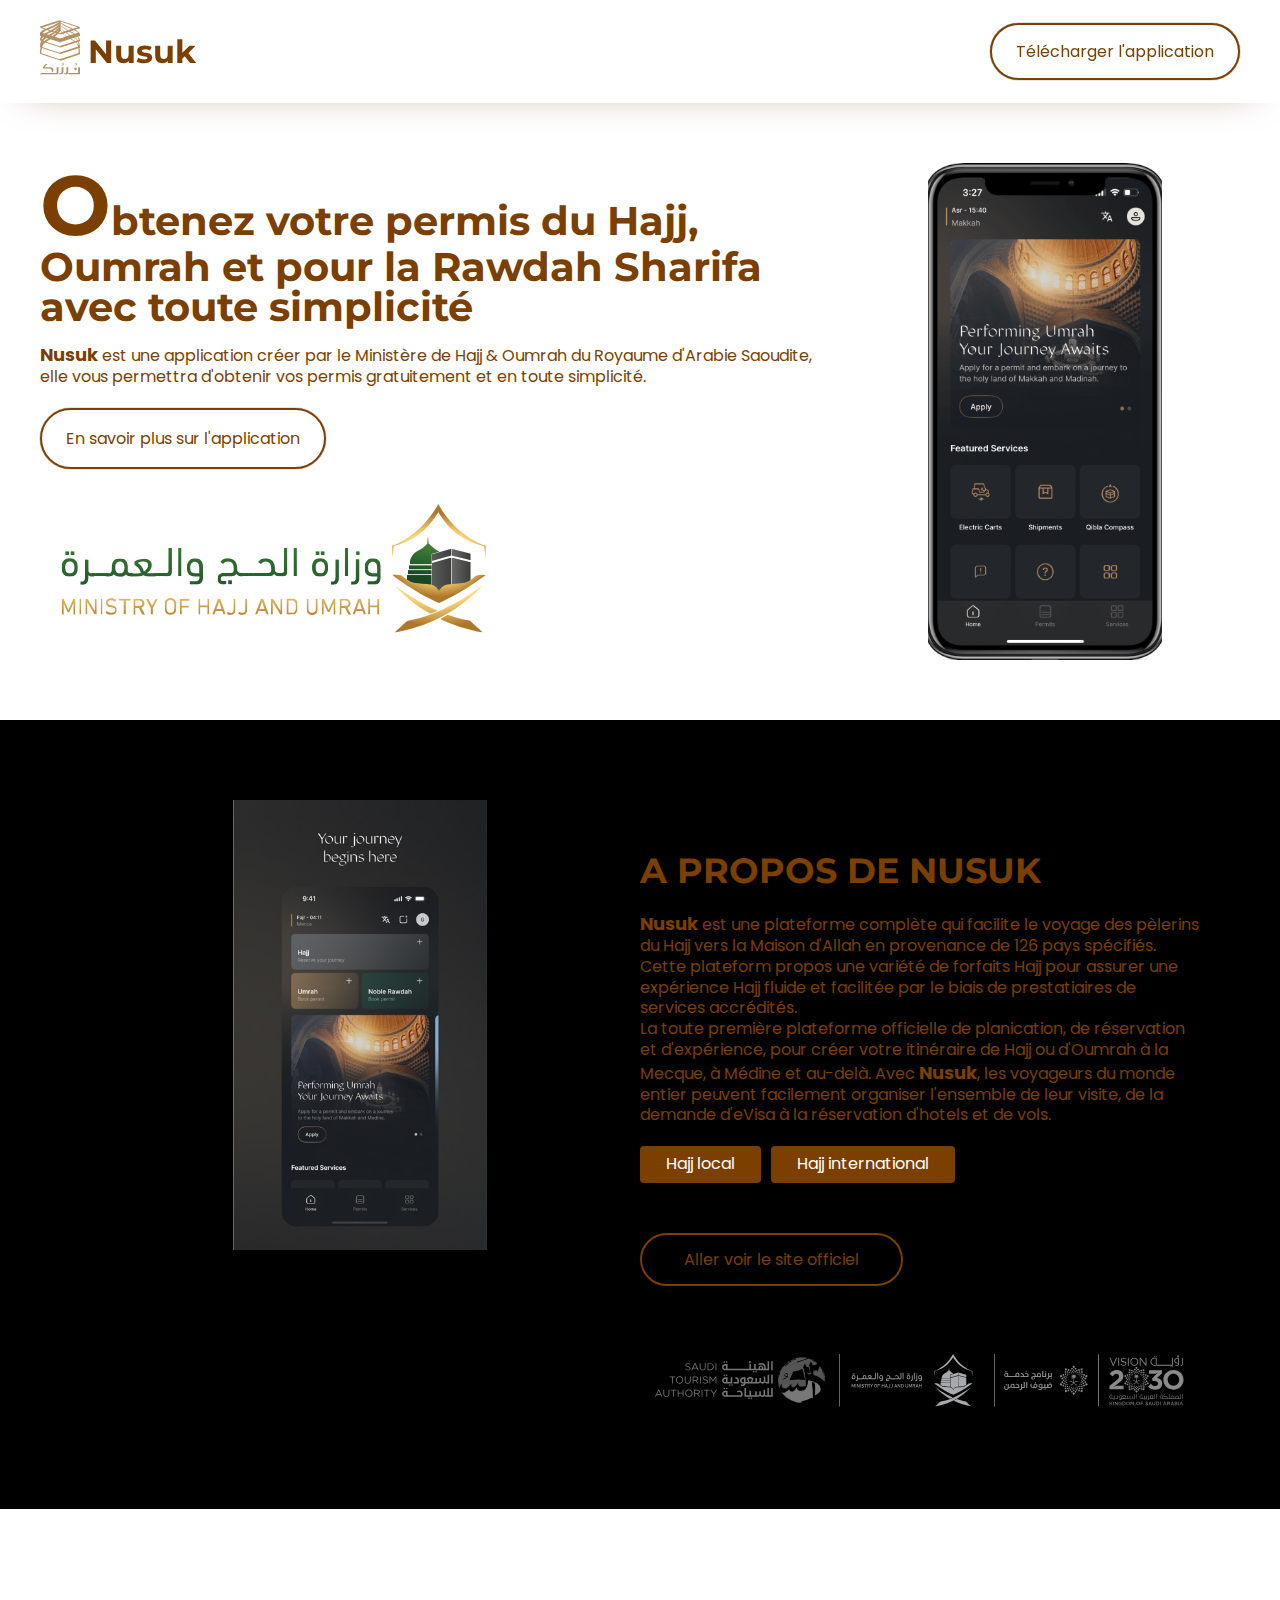
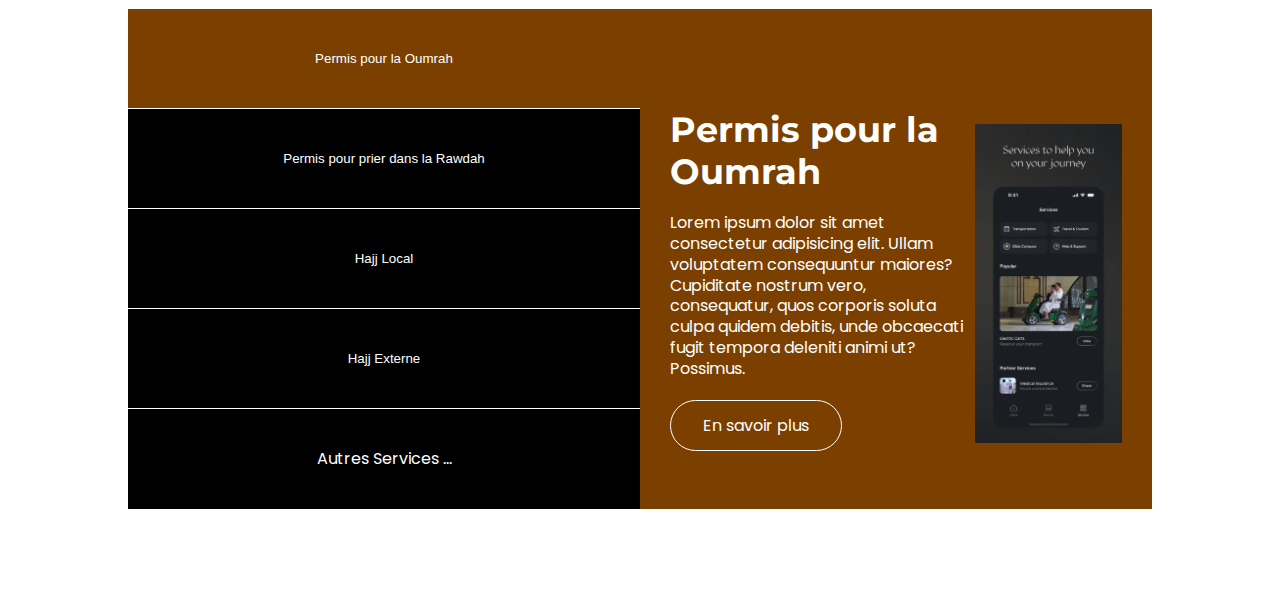
==== index.html @ 1669f630 "Premier commit" ====
<!DOCTYPE html>
<html lang="en">
<head>
    <meta charset="UTF-8">
    <meta name="viewport" content="width=device-width, initial-scale=1.0">
    <meta name="description" content="Landing page de l'application Nusuk. La toute première plateforme officielle de planication, de réservation et d'expérience, pour créer votre itinéraire de Hajj ou d'Oumrah à la Mecque, à Médine et au-delà.">
    <meta property="og:title" content="Landing Page Nusuk: Nusuk est une plateforme de Hajj & Oumrah">
    <meta property="og:description" content="La toute première plateforme officielle de planication, de réservation et d'expérience, pour créer votre itinéraire de Hajj ou d'Oumrah à la Mecque, à Médine et au-delà.">
    <meta property="og:url" content="https://ekoleleibrahim.github.io/landing-page-nusuk">
    <meta property="og:image" content="/images/Phone_EN_eab481bfc5.png">
    <title>Landing Page Nusuk</title>
    <link rel="stylesheet" href="style.css">
    <link rel="shortcut icon" href="images/nusuk_ar.svg" type="image/x-icon">
    <link rel="preconnect" href="https://fonts.googleapis.com">
    <link rel="preconnect" href="https://fonts.gstatic.com" crossorigin>
    <link href="https://fonts.googleapis.com/css2?family=Poppins:ital,wght@0,100;0,200;0,300;0,400;0,500;0,600;0,700;0,800;0,900;1,100;1,200;1,300;1,400;1,500;1,600;1,700;1,800;1,900&family=Roboto:ital,wght@0,100;0,300;0,400;0,500;0,700;0,900;1,100;1,300;1,400;1,500;1,700;1,900&display=swap" rel="stylesheet">
    <link rel="preconnect" href="https://fonts.googleapis.com">
    <link rel="preconnect" href="https://fonts.gstatic.com" crossorigin>
    <link href="https://fonts.googleapis.com/css2?family=Montserrat:ital,wght@0,100..900;1,100..900&family=Poppins:ital,wght@0,100;0,200;0,300;0,400;0,500;0,600;0,700;0,800;0,900;1,100;1,200;1,300;1,400;1,500;1,600;1,700;1,800;1,900&family=Roboto:ital,wght@0,100;0,300;0,400;0,500;0,700;0,900;1,100;1,300;1,400;1,500;1,700;1,900&display=swap" rel="stylesheet">
</head>
<body>
    <!-- Entete du site -->
    <header>
        <div class="flex flex-header">
            <div>
                <a href="#">
                    <h1 class="flex flex-title">
                        <span><img src="images/nusuk_ar.svg" alt="nusuk logo"></span>
                        <span>Nusuk</span>
                    </h1>
                </a>
            </div>
            <div>
                <div>
                    <a href="#" class="download">Télécharger l'application</a>
                </div>
            </div>
        </div>
    </header>

     <main>
        <!-- Section de presentation -->
        <section id="section-presentation">
            <div class="flex flex-section-presentation">
                <div class="content-grid">
                    <h1>Obtenez votre permis du Hajj, Oumrah et pour la Rawdah Sharifa avec toute simplicité</h1>
                    <p><strong>Nusuk</strong> est une application créer par le Ministère de Hajj & Oumrah du Royaume d'Arabie Saoudite, elle vous permettra d'obtenir vos permis gratuitement et en toute simplicité.</p>
                    <div class="ctn-btn">
                        <a href="#">En savoir plus sur l'application</a>
                    </div>
                    <div class="conten-center-small-screen">
                        <div>
                            <img src="images/Umrah_Hajj_30f9a11525.svg" alt="ministere hajj">
                        </div>
                    </div>
                </div>
                <div class="flex content-image">
                    <img src="images/Phone_EN_eab481bfc5.png" alt="phone app nusuk">
                </div>
            </div>
        </section>

        <!-- Section à propos  -->
         <section id="section-a-propos">
            <div class="flex flex-a-propos">
                <div>
                    <div>
                        <img src="images/image1.jpg" alt="app nusuk">
                    </div>
                </div>
                <div class="ctn-content">
                    <section>
                        <h1>A PROPOS DE NUSUK</h1>
                        <p><strong>Nusuk</strong> est une plateforme complète qui facilite le voyage des pèlerins du Hajj vers la Maison d'Allah en provenance de 126 pays spécifiés. Cette plateform propos une variété de forfaits Hajj pour assurer une expérience Hajj fluide et facilitée par le biais de prestatiaires de services accrédités.</p>
                        <p>La toute première plateforme officielle de planication, de réservation et d'expérience, pour créer votre itinéraire de Hajj ou d'Oumrah à la Mecque, à Médine et au-delà. Avec <strong>Nusuk</strong>, les voyageurs du monde entier peuvent facilement organiser l'ensemble de leur visite, de la demande d'eVisa à la réservation d'hotels et de vols.</p>
                        <div class="flex flex-section-content">
                            <div>
                                <p>Hajj local</p>
                            </div>
                            <div>
                                <p>Hajj international</p>
                            </div>
                        </div>
                        <div class="ctn-btn">
                            <a href="https://www.nusuk.sa/ar" target="_blank">Aller voir le site officiel</a>
                        </div>
                        <div>
                            <img src="images/footer_logo_en.svg" alt="ministère hajj & oumrah">
                        </div>
                    </section>
                </div>
            </div>
        </section>

        <!-- Section services -->
        <section id="section-services">
            <!-- <h1>Services proposées par Nusuk</h1> -->
             <div class="grid grid-services">
                <div class="ctn-buttons">
                    <div class="flex flex-services">
                        <div>
                            <button type="button" class="active">Permis pour la Oumrah</button>
                        </div>
                        <div>
                            <button type="button">Permis pour prier dans la Rawdah</button>
                        </div>
                        <div>
                            <button type="button">Hajj Local</button>
                        </div>
                        <div>
                            <button type="button">Hajj Externe</button>
                        </div>
                        <div>
                            <a href="#" class="no-border">Autres Services ...</a>
                        </div>
                    </div>
                </div>
                <div>
                    <section>
                        <div class="flex flex-section-services">
                            <div>
                                <h1>Permis pour la Oumrah</h1>
                                <p>Lorem ipsum dolor sit amet consectetur adipisicing elit. Ullam voluptatem consequuntur maiores? Cupiditate nostrum vero, consequatur, quos corporis soluta culpa quidem debitis, unde obcaecati fugit tempora deleniti animi ut? Possimus.</p>
                                <div class="ctn-btn">
                                    <a href="#">En savoir plus</a>
                                </div>
                            </div>
                            <div>
                                <img src="images/image7.webp" alt="nusuk">
                            </div>
                        </div>
                    </section>
                </div>
             </div>
        </section>
     </main>
</body>
</html>
---- style.css ----
/* sélecteurs globales*/
*{
    margin: 0;
    padding: 0;
    box-sizing: border-box;
}

body{
    font-size: 16px;
    font-family: 'Poppins', sans-serif;
    background-color: var(--white);
    max-width: 100%;
    background-image: url(images/banniere1.jpg);
    background-attachment: fixed;
    background-size: cover;
}

:root{
    --black: #000;
    --white: #fff;
    --chocolat: #7b3f00;
}

h1{
    font-family: 'Montserrat', 'Poppins', sans-serif;
}

a{
    display: inline-block;
    text-decoration: none;
}

p{
    font-size: 16px;
    line-height: 1.3;
}

img{
    width: 100%;
    object-fit: cover;
}

strong{
    font-size: 18px;
}

.flex{
    display: flex;
}

.grid{
    display: grid;
    grid-template-columns: 50% 50%;
}

#section-a-propos .flex-a-propos .ctn-content h1,
#section-services .grid-services section h1{
    font-size: 2.2em;
    line-height: 1.2;
}
#section-presentation .ctn-btn,
.flex-section-services .ctn-btn a{
    margin: 20px 0;
}

/* Header du site */
header{
    width: 100%;
    padding: 20px 40px;
    background-color: var(--white);
    background-position: top center;
    background-size: cover;
    box-shadow: 0 13px 39px -29px #7b4000a6;
    position: -webkit-sticky;
    position: sticky;
    top: 0;
    z-index: 1;
}
header .flex-header{
    justify-content: space-between;
    align-items: center;
}
header .flex-header .flex-title{
    gap: 8px;
    align-items: center;
}
header .flex-header .flex-title img{
    width: 40px;
    height: auto;
}
header h1{
    font-size: 2em;
    color: var(--chocolat);
}
a.download{
    border: 2px solid var(--chocolat);
    padding: 14px 24px;
    border-radius: 999px;
    color: var(--chocolat);
    box-shadow: 0 0 1px var(--black);
    transition: all 400ms ease-in-out;
}
a.download:hover{
    background-color: var(--chocolat);
    color: var(--white);
}

/* Section présentation */
#section-presentation{
    padding: 60px 40px;
    background-color: var(--white);
}
#section-presentation .flex-section-presentation{
    justify-content: space-between;
    gap: 30px;
}
#section-presentation .content-grid{
    flex: 2;
}
#section-presentation h1{
    font-size: 2.5em;
    line-height: 1;
    margin-bottom: 16px;
    color: var(--chocolat);
}
#section-presentation h1::first-letter{
    font-size: 2.10em;
}
#section-presentation p{
    color: var(--chocolat);
}
#section-presentation .ctn-btn a{
    border: 2px solid var(--chocolat);
    padding: 16px 24px;
    border-radius: 999px;
    color: var(--chocolat);
    box-shadow: 0 0 1px var(--black);
    transition: all 400ms ease-in-out;
}
#section-presentation .ctn-btn a:hover{
    background-color: var(--chocolat);
    color: var(--white);
}
#section-presentation .content-image{
    flex: 1;
    justify-content: center;
}
#section-presentation img{
    max-width: 60%;
    width: 100%;
    height: auto;
}

/* Section à propos */
#section-a-propos{
    padding: 80px;
    background-color: var(--black);
}

#section-a-propos .flex-a-propos div:nth-child(1){
    flex: 1;
}
#section-a-propos .flex-a-propos div:nth-child(1) img{
    width: 100%;
    height: 450px;
    object-fit: contain;
}
#section-a-propos .flex-a-propos .ctn-content{
    flex: 1;
}
#section-a-propos .flex-a-propos .ctn-content h1{
    font-size: 2.2em;
    line-height: 1.2;
    color: var(--chocolat);
    margin: 50px 0 20px 0;
}
#section-a-propos .flex-a-propos .ctn-content p{
    color: var(--chocolat);
}
.flex-a-propos .ctn-content .flex-section-content{
    margin-top: 20px;
    display: inline-flex;
    gap: 10px;
}
.flex-a-propos .ctn-content section .flex-section-content div{
    background-color: var(--chocolat);
    padding: 8px 26px;
    border-radius: 4px;
}
.flex-section-content div p{
    color: var(--white)!important;
}
#section-a-propos .ctn-btn{
    margin: 50px 0;
}
#section-a-propos .ctn-btn a{
    border: 2px solid var(--chocolat);
    padding: 12px 42px;
    border-radius: 999px;
    color: var(--chocolat);
    box-shadow: 0 0 1px var(--black);
    transition: all 400ms ease-in-out;
}
#section-a-propos .ctn-btn a:hover{
    background-color: var(--chocolat);
    color: var(--white);
}

/* Section services */
#section-services{
    padding: 100px 40px;
    /* background-color: var(--white); */
}
#section-services .grid-services{
    max-width: 1024px;
    width: 100%;
    margin: 0 auto;
}
#section-services .grid-services .ctn-buttons .flex-services{
    flex-direction: column; 
    height: 100%;
}
.grid-services .ctn-buttons .flex-services button,
.grid-services .ctn-buttons .flex-services a.no-border{
    display: block;
    width: 100%;
    height: 100px;
    outline: none;
    border: none;
    padding: 12px;
    border-bottom: 1px solid var(--white);
    background-color: var(--black);
    color: white;
    text-align: center;
    cursor: pointer;
}
.grid-services .ctn-buttons .flex-services button:hover,
.grid-services .ctn-buttons .flex-services a.no-border:hover{
    background-color: var(--chocolat);
}
.grid-services .ctn-buttons .flex-services button.active{
    background-color: var(--chocolat);
}
.grid-services .ctn-buttons .flex-services a.no-border{
    border-bottom: none;
    display: flex;
    justify-content: center;
    align-items: center;
}
#section-services .grid-services section{
    background-color: var(--chocolat);
    height: 100%;
    padding: 100px 30px 0;
    color: var(--white);
}
#section-services .grid-services section .flex-section-services{
    justify-content: space-between;
    gap: 10px;
    
}
.grid-services section .flex-section-services div:nth-child(1){
    flex: 2;
}
.grid-services section .flex-section-services div:nth-child(2){
    flex: 1;
}
.grid-services section .flex-section-services div:nth-child(2) img{
    height: 350px;
    object-fit: contain;
}
#section-services .grid-services section h1{
    margin-bottom: 20px;
}
.flex-section-services .ctn-btn a{
    display: inline-block;
    color: var(--white);
    border: 1px solid var(--white);
    padding: 12px 32px;
    border-radius: 999px;
    transition: all 400ms ease-in-out;
}
.flex-section-services .ctn-btn a:hover{
    background-color: var(--white);
    color: var(--chocolat);
}


/* Lorsque la taille de l'écran de l'appareil sera 1024px ou moins, ces styles seront appliqués:*/
@media (max-width: 1024px) {
    /* Section présentation */
    #section-presentation .flex-section-presentation{
        flex-direction: column;
        justify-content: space-between;
        gap: 30px;
    }
    #section-presentation .conten-center-small-screen{
        text-align: center;
    }

    /* Section à propos */
    #section-a-propos{
        padding: 50px 24px;
    }
    #section-a-propos .flex-a-propos{
        flex-direction: column;
        gap: 30px;
    }
    #section-a-propos .flex-a-propos .ctn-content{
        order: -1;
    }
    #section-a-propos .ctn-btn{
        display: flex;
        justify-content: center;
    }

    /* Section services */
    #section-services .grid-services{
        max-width: 1024px;
        width: 100%;
        grid-template-columns: 100%;
        margin: 0 auto;
    }
    #section-services .grid-services section{
        background-color: var(--chocolat);
        height: 100%;
        padding: 50px 30px;
        color: var(--white);
    }

    /* Section services */
    .grid-services .ctn-buttons .flex-services button,
    .grid-services .ctn-buttons .flex-services a.no-border{
        height: 50px;
    }

    }

/* Lorsque la taille de l'écran de l'appareil sera 640px ou moins, ces styles seront appliqués.*/
@media (max-width: 640px){
    /* Header du site */
    header{
        padding: 20px 10px;
    }
        
    /* Section présentation */
    #section-presentation{
        padding: 40px 24px;
    }

    /* Section à propos */
    #section-a-propos{
        padding: 40px 24px 60px;
    }

    /* Section services */
    #section-services{
        padding: 100px 24px;
    }
    #section-services .grid-services section {
        padding: 50px 20px;
    }
    #section-services .grid-services section .flex-section-services{
        flex-direction: column;
        gap: 30px;
    }
    .grid-services .ctn-buttons .flex-services button,
    .grid-services .ctn-buttons .flex-services a.no-border{
        height: auto;
    }
    .grid-services .ctn-buttons .flex-services a.no-border{
        border-bottom: 1px solid var(--white);
    }
    .flex-section-services .ctn-btn{
        text-align: center;
    }

}

/* Lorsque la taille de l'écran de l'appareil sera 350px ou moins, ces styles seront appliqués.*/

@media (max-width: 350px){
     /* Header du site */
    header .flex-header{
        flex-direction: column;
        justify-content: space-between;
        align-items: start;
        gap: 10px;
    }
    header .flex-header div:nth-child(2){
        align-self: flex-end;
    }
    /* Section présentation */
    #section-presentation{
        padding: 60px 15px;
    }
}
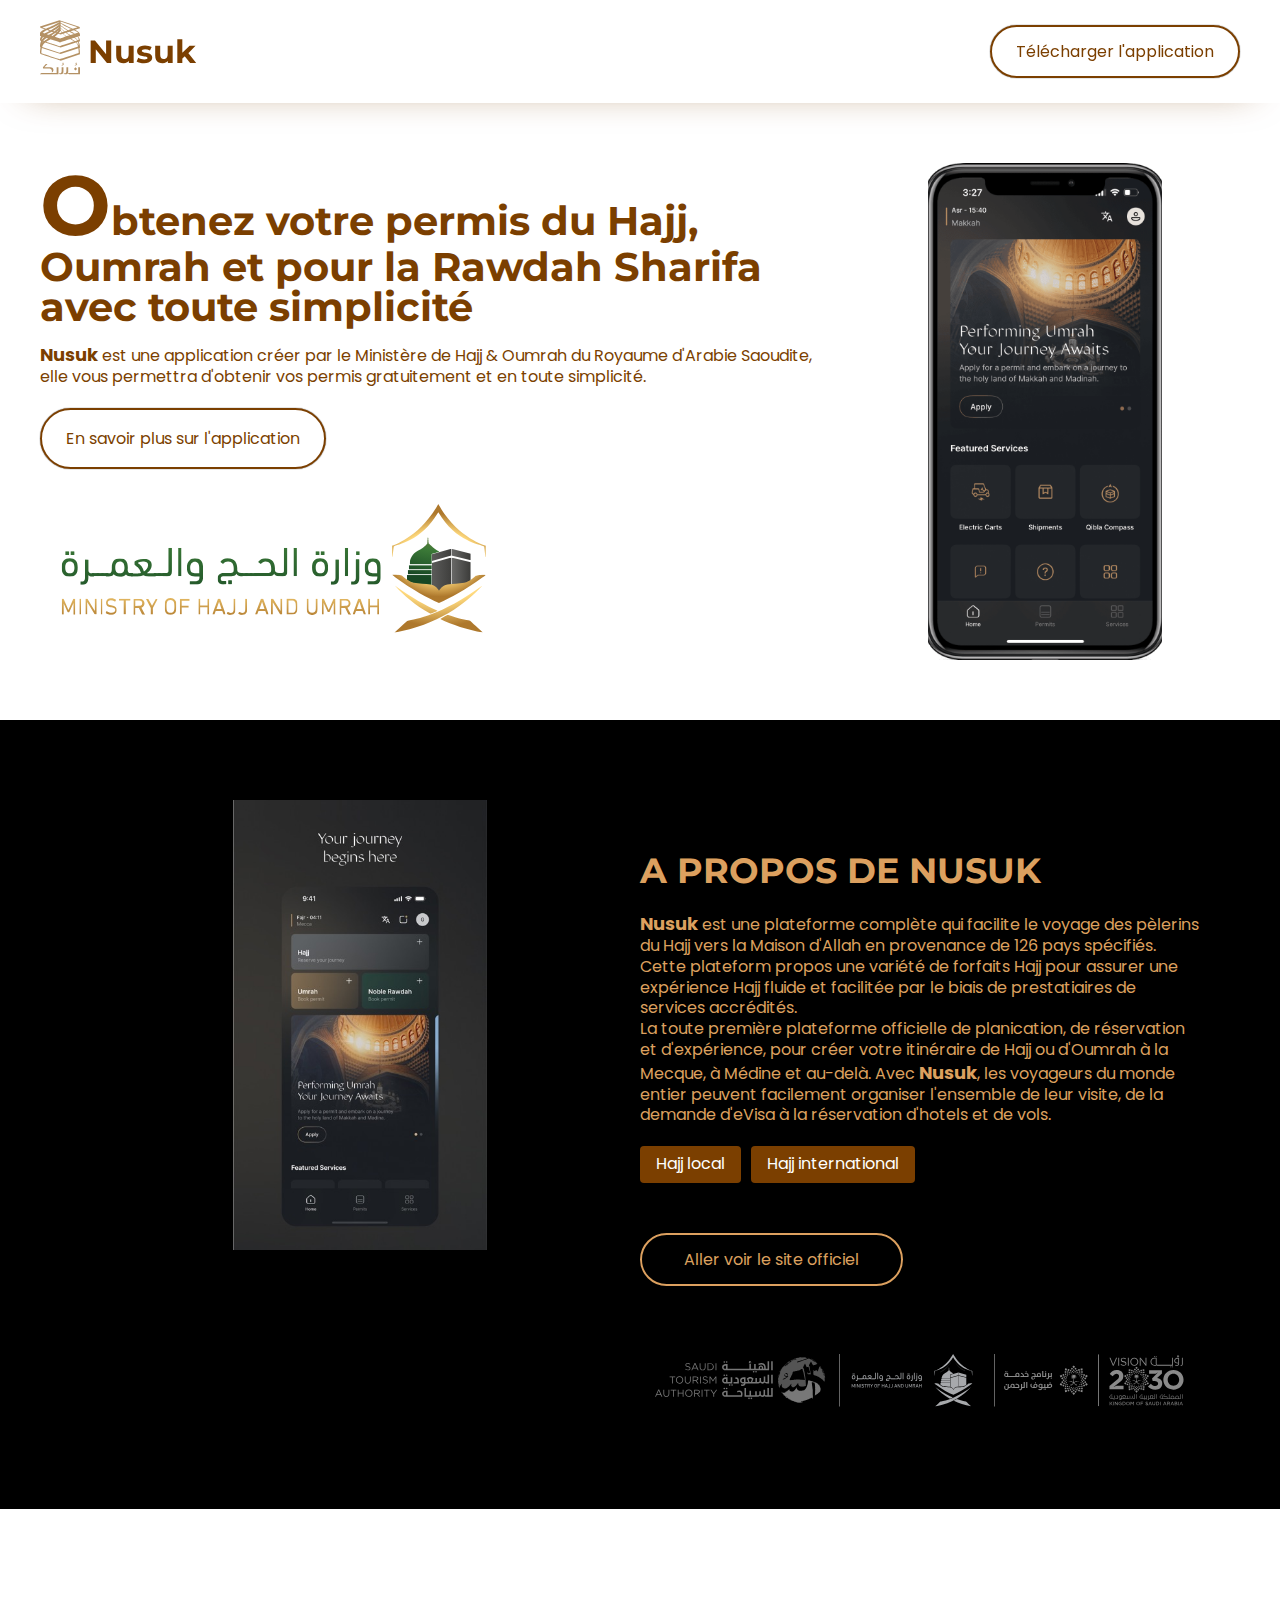
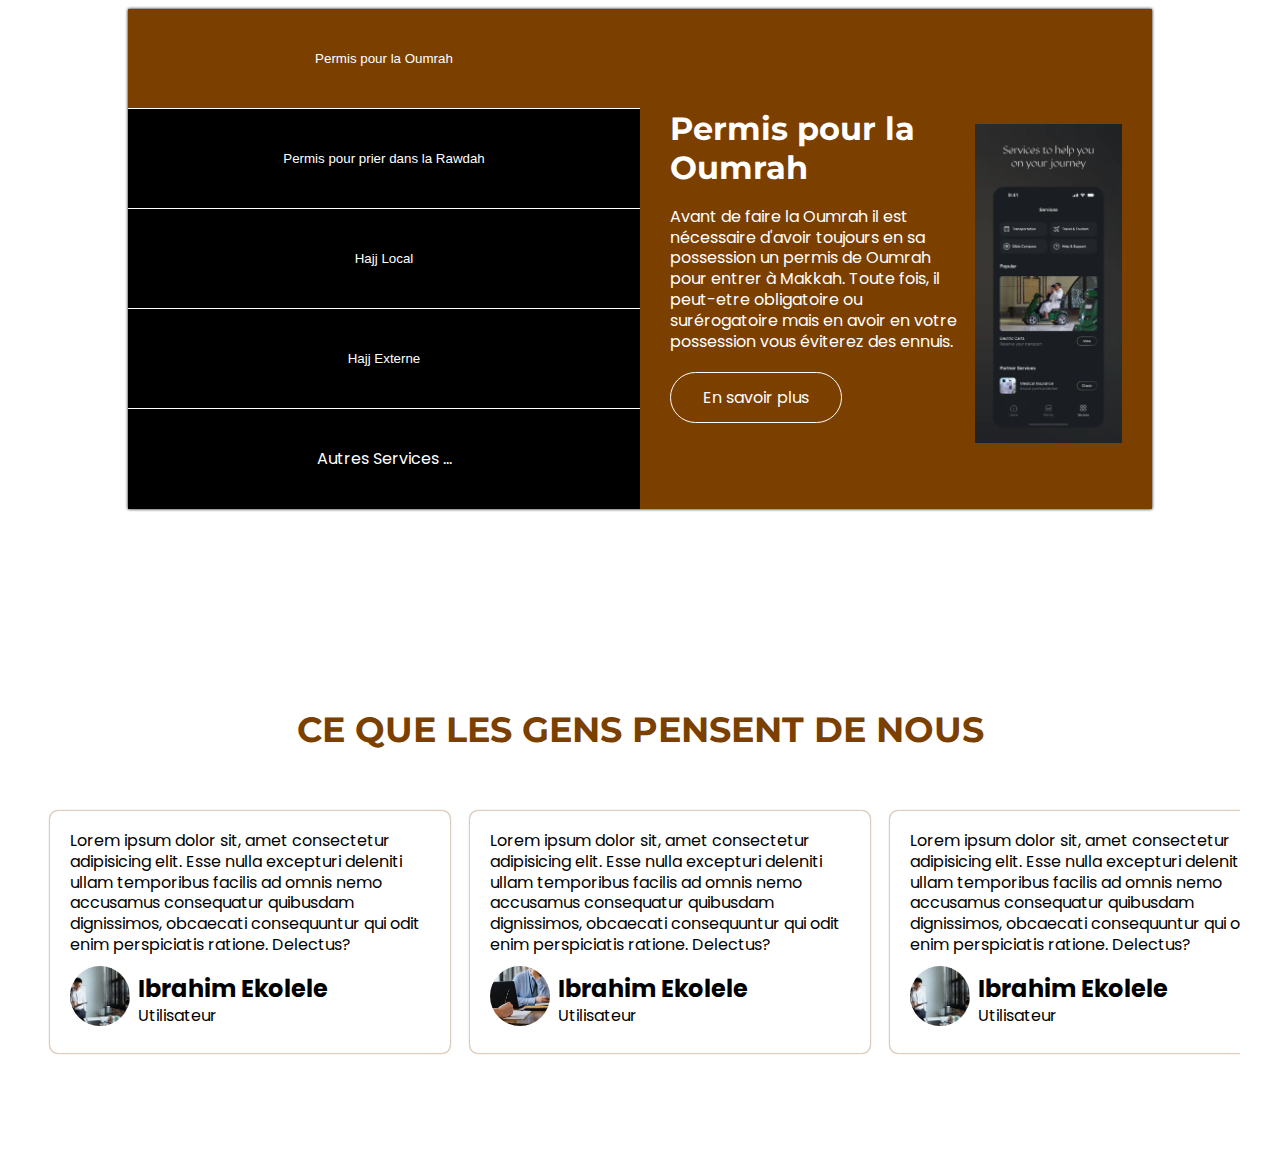
==== commit bd5ec51b: "Réalisation de la section feedbacks" ====
--- a/index.html
+++ b/index.html
@@ -1,5 +1,5 @@
 <!DOCTYPE html>
-<html lang="en">
+<html lang="fr">
 <head>
     <meta charset="UTF-8">
     <meta name="viewport" content="width=device-width, initial-scale=1.0">
@@ -120,7 +120,7 @@
                         <div class="flex flex-section-services">
                             <div>
                                 <h1>Permis pour la Oumrah</h1>
-                                <p>Lorem ipsum dolor sit amet consectetur adipisicing elit. Ullam voluptatem consequuntur maiores? Cupiditate nostrum vero, consequatur, quos corporis soluta culpa quidem debitis, unde obcaecati fugit tempora deleniti animi ut? Possimus.</p>
+                                <p>Avant de faire la Oumrah il est nécessaire d'avoir toujours en sa possession un permis de Oumrah pour entrer à Makkah. Toute fois, il peut-etre obligatoire ou surérogatoire mais en avoir en votre possession vous éviterez des ennuis.</p>
                                 <div class="ctn-btn">
                                     <a href="#">En savoir plus</a>
                                 </div>
@@ -131,7 +131,99 @@
                         </div>
                     </section>
                 </div>
-             </div>
+            </div>
+        </section>
+
+        <!-- Section feekbacks -->
+        <section id="section-feedbacks">
+            <h1>Ce que les gens pensent de nous</h1>
+
+            <div class="grid">
+                <div class="flex-grow">
+                    <section>
+                        <p>Lorem ipsum dolor sit, amet consectetur adipisicing elit. Esse nulla excepturi deleniti ullam temporibus facilis ad omnis nemo accusamus consequatur quibusdam dignissimos, obcaecati consequuntur qui odit enim perspiciatis ratione. Delectus?</p>
+                        <div class="flex flex-profil">
+                            <div>
+                                <img src="images/blog1.jpg" alt="employés">
+                            </div>
+                            <div>
+                                <h2>Ibrahim Ekolele</h2>
+                                <p>Utilisateur</p>
+                            </div>
+                        </div>
+                    </section>
+                </div>
+                <div class="flex-grow">
+                    <section>
+                        <p>Lorem ipsum dolor sit, amet consectetur adipisicing elit. Esse nulla excepturi deleniti ullam temporibus facilis ad omnis nemo accusamus consequatur quibusdam dignissimos, obcaecati consequuntur qui odit enim perspiciatis ratione. Delectus?</p>
+                        <div class="flex flex-profil">
+                            <div>
+                                <img src="images/blog6-768x469.jpg" alt="employés">
+                            </div>
+                            <div>
+                                <h2>Ibrahim Ekolele</h2>
+                                <p>Utilisateur</p>
+                            </div>
+                        </div>
+                    </section>
+                </div>
+                <div class="flex-grow">
+                    <section>
+                        <p>Lorem ipsum dolor sit, amet consectetur adipisicing elit. Esse nulla excepturi deleniti ullam temporibus facilis ad omnis nemo accusamus consequatur quibusdam dignissimos, obcaecati consequuntur qui odit enim perspiciatis ratione. Delectus?</p>
+                        <div class="flex flex-profil">
+                            <div>
+                                <img src="images/blog1.jpg" alt="employés">
+                            </div>
+                            <div>
+                                <h2>Ibrahim Ekolele</h2>
+                                <p>Utilisateur</p>
+                            </div>
+                        </div>
+                    </section>
+                </div>
+                <div class="flex-grow">
+                    <section>
+                        <p>Lorem ipsum dolor sit, amet consectetur adipisicing elit. Esse nulla excepturi deleniti ullam temporibus facilis ad omnis nemo accusamus consequatur quibusdam dignissimos, obcaecati consequuntur qui odit enim perspiciatis ratione. Delectus?</p>
+                        <div class="flex flex-profil">
+                            <div>
+                                <img src="images/blog6-768x469.jpg" alt="employés">
+                            </div>
+                            <div>
+                                <h2>Ibrahim Ekolele</h2>
+                                <p>Utilisateur</p>
+                            </div>
+                        </div>
+                    </section>
+                </div>
+                <div class="flex-grow">
+                    <section>
+                        <p>Lorem ipsum dolor sit, amet consectetur adipisicing elit. Esse nulla excepturi deleniti ullam temporibus facilis ad omnis nemo accusamus consequatur quibusdam dignissimos, obcaecati consequuntur qui odit enim perspiciatis ratione. Delectus?</p>
+                        <div class="flex flex-profil">
+                            <div>
+                                <img src="images/blog1.jpg" alt="employés">
+                            </div>
+                            <div>
+                                <h2>Ibrahim Ekolele</h2>
+                                <p>Utilisateur</p>
+                            </div>
+                        </div>
+                    </section>
+                </div>
+                <div class="flex-grow">
+                    <section>
+                        <p>Lorem ipsum dolor sit, amet consectetur adipisicing elit. Esse nulla excepturi deleniti ullam temporibus facilis ad omnis nemo accusamus consequatur quibusdam dignissimos, obcaecati consequuntur qui odit enim perspiciatis ratione. Delectus?</p>
+                        <div class="flex flex-profil">
+                            <div>
+                                <img src="images/blog6-768x469.jpg" alt="employés">
+                            </div>
+                            <div>
+                                <h2>Ibrahim Ekolele</h2>
+                                <p>Utilisateur</p>
+                            </div>
+                        </div>
+                    </section>
+                </div>
+            </div>
         </section>
      </main>
 </body>
--- a/style.css
+++ b/style.css
@@ -19,6 +19,7 @@
     --black: #000;
     --white: #fff;
     --chocolat: #7b3f00;
+    --chocolat-claire: #dca05f;
 }
 
 h1{
@@ -54,9 +55,11 @@
 }
 
 #section-a-propos .flex-a-propos .ctn-content h1,
-#section-services .grid-services section h1{
+/* #section-services .grid-services section h1, */
+#section-feedbacks h1{
     font-size: 2.2em;
     line-height: 1.2;
+    text-transform: uppercase;
 }
 #section-presentation .ctn-btn,
 .flex-section-services .ctn-btn a{
@@ -94,7 +97,7 @@
 }
 a.download{
     border: 2px solid var(--chocolat);
-    padding: 14px 24px;
+    padding: 12px 24px;
     border-radius: 999px;
     color: var(--chocolat);
     box-shadow: 0 0 1px var(--black);
@@ -171,11 +174,11 @@
 #section-a-propos .flex-a-propos .ctn-content h1{
     font-size: 2.2em;
     line-height: 1.2;
-    color: var(--chocolat);
+    color: var(--chocolat-claire);
     margin: 50px 0 20px 0;
 }
 #section-a-propos .flex-a-propos .ctn-content p{
-    color: var(--chocolat);
+    color: var(--chocolat-claire);
 }
 .flex-a-propos .ctn-content .flex-section-content{
     margin-top: 20px;
@@ -184,7 +187,7 @@
 }
 .flex-a-propos .ctn-content section .flex-section-content div{
     background-color: var(--chocolat);
-    padding: 8px 26px;
+    padding: 8px 16px;
     border-radius: 4px;
 }
 .flex-section-content div p{
@@ -194,16 +197,16 @@
     margin: 50px 0;
 }
 #section-a-propos .ctn-btn a{
-    border: 2px solid var(--chocolat);
+    border: 2px solid var(--chocolat-claire);
     padding: 12px 42px;
     border-radius: 999px;
-    color: var(--chocolat);
+    color: var(--chocolat-claire);
     box-shadow: 0 0 1px var(--black);
     transition: all 400ms ease-in-out;
 }
 #section-a-propos .ctn-btn a:hover{
-    background-color: var(--chocolat);
-    color: var(--white);
+    background-color: var(--chocolat-claire);
+    color: var(--black);
 }
 
 /* Section services */
@@ -215,6 +218,7 @@
     max-width: 1024px;
     width: 100%;
     margin: 0 auto;
+    box-shadow: 0 0 3px var(--black);
 }
 #section-services .grid-services .ctn-buttons .flex-services{
     flex-direction: column; 
@@ -284,6 +288,44 @@
     color: var(--chocolat);
 }
 
+/* Section feedbacks */
+#section-feedbacks{
+    padding: 100px 40px;
+    background-color: var(--white);
+}
+#section-feedbacks h1{
+    text-align: center;
+    color: var(--chocolat);
+    margin-bottom: 50px;
+}
+#section-feedbacks .grid{
+    width: 100%;
+    display: flex;
+    padding: 10px;
+    gap: 30px 20px;
+    overflow-x: auto;
+}
+#section-feedbacks .grid div.flex-grow{
+    flex-shrink: 0;
+    max-width: 100%;
+    width: 400px;
+}
+#section-feedbacks .grid section{
+    box-shadow: 0 0 2px var(--chocolat);
+    padding: 20px;
+    border-radius: 8px;
+}
+#section-feedbacks .grid section .flex-profil{
+    margin-top: 10px;
+    align-items: center;
+    gap: 8px;
+}
+#section-feedbacks .grid section .flex-profil img{
+    width: 60px;
+    height: 60px;
+    border-radius: 50%;
+}
+
 
 /* Lorsque la taille de l'écran de l'appareil sera 1024px ou moins, ces styles seront appliqués:*/
 @media (max-width: 1024px) {
@@ -299,7 +341,7 @@
 
     /* Section à propos */
     #section-a-propos{
-        padding: 50px 24px;
+        padding: 50px 30px;
     }
     #section-a-propos .flex-a-propos{
         flex-direction: column;
@@ -339,58 +381,53 @@
 @media (max-width: 640px){
     /* Header du site */
     header{
-        padding: 20px 10px;
-    }
-        
-    /* Section présentation */
-    #section-presentation{
-        padding: 40px 24px;
-    }
-
-    /* Section à propos */
-    #section-a-propos{
-        padding: 40px 24px 60px;
-    }
-
-    /* Section services */
-    #section-services{
-        padding: 100px 24px;
-    }
-    #section-services .grid-services section {
-        padding: 50px 20px;
-    }
-    #section-services .grid-services section .flex-section-services{
-        flex-direction: column;
-        gap: 30px;
-    }
-    .grid-services .ctn-buttons .flex-services button,
-    .grid-services .ctn-buttons .flex-services a.no-border{
-        height: auto;
-    }
-    .grid-services .ctn-buttons .flex-services a.no-border{
-        border-bottom: 1px solid var(--white);
-    }
-    .flex-section-services .ctn-btn{
-        text-align: center;
-    }
-
-}
-
-/* Lorsque la taille de l'écran de l'appareil sera 350px ou moins, ces styles seront appliqués.*/
-
-@media (max-width: 350px){
-     /* Header du site */
+        padding: 20px;
+    }
     header .flex-header{
         flex-direction: column;
         justify-content: space-between;
         align-items: start;
-        gap: 10px;
+        
     }
     header .flex-header div:nth-child(2){
         align-self: flex-end;
     }
+        
     /* Section présentation */
     #section-presentation{
-        padding: 60px 15px;
-    }
+        padding: 40px 20px;
+    }
+
+    /* Section à propos */
+    #section-a-propos{
+        padding: 40px 20px 60px;
+    }
+
+    /* Section services */
+    #section-services{
+        padding: 100px 20px;
+    }
+    #section-services .grid-services section {
+        padding: 50px 20px;
+    }
+    #section-services .grid-services section .flex-section-services{
+        flex-direction: column;
+        gap: 30px;
+    }
+    .grid-services .ctn-buttons .flex-services button,
+    .grid-services .ctn-buttons .flex-services a.no-border{
+        height: auto;
+    }
+    .grid-services .ctn-buttons .flex-services a.no-border{
+        border-bottom: 1px solid var(--white);
+    }
+    .flex-section-services .ctn-btn{
+        text-align: center;
+    }
+
+    /* Section feedbacks */
+    #section-feedbacks{
+        padding: 100px 20px;
+    }
+
 }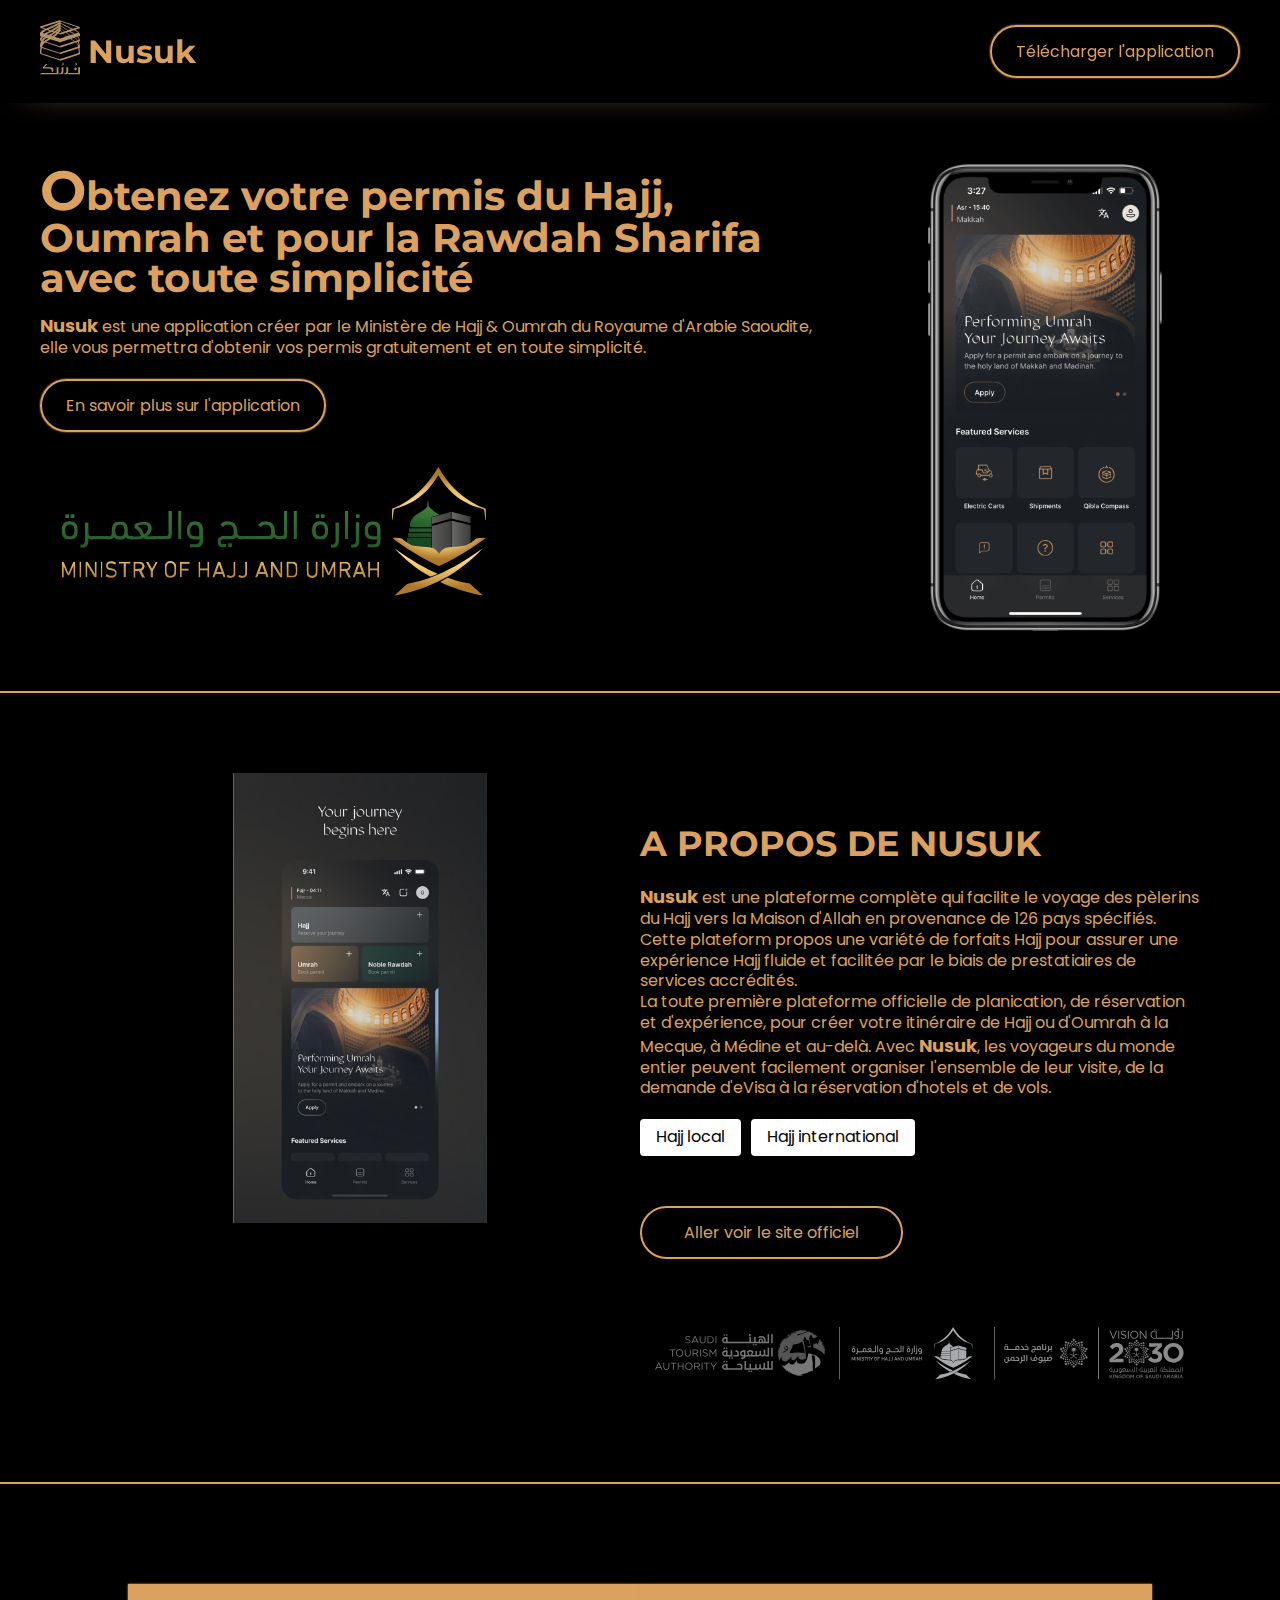
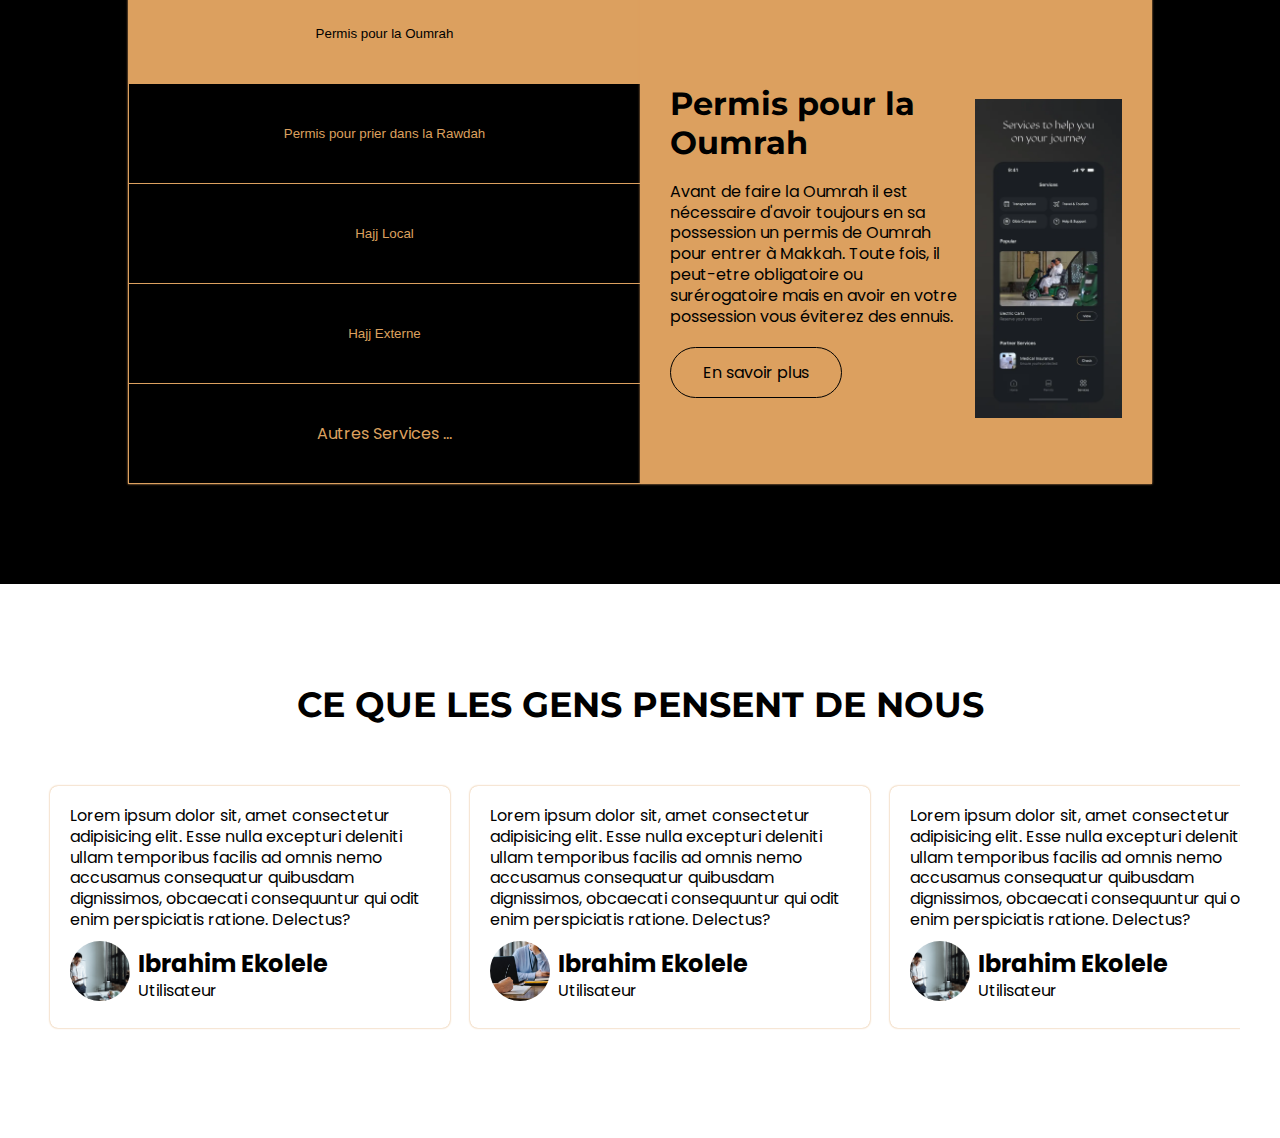
==== commit 31c8b9f1: "Changement des couleurs du site" ====
--- a/index.html
+++ b/index.html
@@ -59,6 +59,7 @@
                 </div>
             </div>
         </section>
+        <hr color="#dca05f">
 
         <!-- Section à propos  -->
          <section id="section-a-propos">
@@ -91,6 +92,7 @@
                 </div>
             </div>
         </section>
+        <hr color="#dca05f">
 
         <!-- Section services -->
         <section id="section-services">
@@ -102,7 +104,7 @@
                             <button type="button" class="active">Permis pour la Oumrah</button>
                         </div>
                         <div>
-                            <button type="button">Permis pour prier dans la Rawdah</button>
+                            <button type="button" class="border-black">Permis pour prier dans la Rawdah</button>
                         </div>
                         <div>
                             <button type="button">Hajj Local</button>
--- a/style.css
+++ b/style.css
@@ -8,18 +8,18 @@
 body{
     font-size: 16px;
     font-family: 'Poppins', sans-serif;
-    background-color: var(--white);
+    background-color: var(--black);
     max-width: 100%;
-    background-image: url(images/banniere1.jpg);
+    /* background-image: url(images/banniere1.jpg);
     background-attachment: fixed;
-    background-size: cover;
+    background-size: cover; */
 }
 
 :root{
     --black: #000;
     --white: #fff;
-    --chocolat: #7b3f00;
-    --chocolat-claire: #dca05f;
+    /* --chocolat: #7b3f00; */
+    --chocolat: #dca05f;
 }
 
 h1{
@@ -70,10 +70,10 @@
 header{
     width: 100%;
     padding: 20px 40px;
-    background-color: var(--white);
+    background-color: var(--black);
     background-position: top center;
     background-size: cover;
-    box-shadow: 0 13px 39px -29px #7b4000a6;
+    box-shadow: 0 10px 35px -29px var(--chocolat);
     position: -webkit-sticky;
     position: sticky;
     top: 0;
@@ -100,18 +100,17 @@
     padding: 12px 24px;
     border-radius: 999px;
     color: var(--chocolat);
-    box-shadow: 0 0 1px var(--black);
+    box-shadow: 0 0 2px var(--chocolat);
     transition: all 400ms ease-in-out;
 }
 a.download:hover{
     background-color: var(--chocolat);
-    color: var(--white);
+    color: var(--black);
 }
 
 /* Section présentation */
 #section-presentation{
     padding: 60px 40px;
-    background-color: var(--white);
 }
 #section-presentation .flex-section-presentation{
     justify-content: space-between;
@@ -127,22 +126,22 @@
     color: var(--chocolat);
 }
 #section-presentation h1::first-letter{
-    font-size: 2.10em;
+    font-size: 55px;
 }
 #section-presentation p{
     color: var(--chocolat);
 }
 #section-presentation .ctn-btn a{
     border: 2px solid var(--chocolat);
-    padding: 16px 24px;
+    padding: 12px 24px;
     border-radius: 999px;
     color: var(--chocolat);
-    box-shadow: 0 0 1px var(--black);
+    box-shadow: 0 0 2px var(--chocolat);
     transition: all 400ms ease-in-out;
 }
 #section-presentation .ctn-btn a:hover{
     background-color: var(--chocolat);
-    color: var(--white);
+    color: var(--black);
 }
 #section-presentation .content-image{
     flex: 1;
@@ -157,7 +156,6 @@
 /* Section à propos */
 #section-a-propos{
     padding: 80px;
-    background-color: var(--black);
 }
 
 #section-a-propos .flex-a-propos div:nth-child(1){
@@ -174,11 +172,11 @@
 #section-a-propos .flex-a-propos .ctn-content h1{
     font-size: 2.2em;
     line-height: 1.2;
-    color: var(--chocolat-claire);
+    color: var(--chocolat);
     margin: 50px 0 20px 0;
 }
 #section-a-propos .flex-a-propos .ctn-content p{
-    color: var(--chocolat-claire);
+    color: var(--chocolat);
 }
 .flex-a-propos .ctn-content .flex-section-content{
     margin-top: 20px;
@@ -186,33 +184,34 @@
     gap: 10px;
 }
 .flex-a-propos .ctn-content section .flex-section-content div{
-    background-color: var(--chocolat);
+    background-color: var(--white);
     padding: 8px 16px;
     border-radius: 4px;
 }
 .flex-section-content div p{
-    color: var(--white)!important;
+    color: var(--black)!important;
 }
 #section-a-propos .ctn-btn{
     margin: 50px 0;
 }
 #section-a-propos .ctn-btn a{
-    border: 2px solid var(--chocolat-claire);
+    border: 2px solid var(--chocolat);
     padding: 12px 42px;
     border-radius: 999px;
-    color: var(--chocolat-claire);
+    color: var(--chocolat);
     box-shadow: 0 0 1px var(--black);
     transition: all 400ms ease-in-out;
 }
 #section-a-propos .ctn-btn a:hover{
-    background-color: var(--chocolat-claire);
+    background-color: var(--chocolat);
     color: var(--black);
 }
 
 /* Section services */
 #section-services{
     padding: 100px 40px;
-    /* background-color: var(--white); */
+    background-color: url(images/banniere1.jpg);
+    background-size: cover;
 }
 #section-services .grid-services{
     max-width: 1024px;
@@ -221,8 +220,10 @@
     box-shadow: 0 0 3px var(--black);
 }
 #section-services .grid-services .ctn-buttons .flex-services{
+    border-left: 1px solid var(--chocolat);
     flex-direction: column; 
     height: 100%;
+    box-shadow: 0 0 2px var(--chocolat);
 }
 .grid-services .ctn-buttons .flex-services button,
 .grid-services .ctn-buttons .flex-services a.no-border{
@@ -232,21 +233,25 @@
     outline: none;
     border: none;
     padding: 12px;
-    border-bottom: 1px solid var(--white);
+    border-bottom: 1px solid var(--chocolat);
     background-color: var(--black);
-    color: white;
+    color: var(--chocolat);
     text-align: center;
     cursor: pointer;
 }
 .grid-services .ctn-buttons .flex-services button:hover,
 .grid-services .ctn-buttons .flex-services a.no-border:hover{
     background-color: var(--chocolat);
+    color: var(--black);
 }
 .grid-services .ctn-buttons .flex-services button.active{
     background-color: var(--chocolat);
+    color: var(--black);
+}
+.grid-services .ctn-buttons .flex-services .border-black:hover{
+    border-top: 1px solid var(--black);
 }
 .grid-services .ctn-buttons .flex-services a.no-border{
-    border-bottom: none;
     display: flex;
     justify-content: center;
     align-items: center;
@@ -255,7 +260,8 @@
     background-color: var(--chocolat);
     height: 100%;
     padding: 100px 30px 0;
-    color: var(--white);
+    color: var(--black);
+    box-shadow: 0 0 2px var(--chocolat);
 }
 #section-services .grid-services section .flex-section-services{
     justify-content: space-between;
@@ -277,14 +283,14 @@
 }
 .flex-section-services .ctn-btn a{
     display: inline-block;
-    color: var(--white);
-    border: 1px solid var(--white);
+    color: var(--black);
+    border: 1px solid var(--black);
     padding: 12px 32px;
     border-radius: 999px;
     transition: all 400ms ease-in-out;
 }
 .flex-section-services .ctn-btn a:hover{
-    background-color: var(--white);
+    background-color: var(--black);
     color: var(--chocolat);
 }
 
@@ -295,7 +301,6 @@
 }
 #section-feedbacks h1{
     text-align: center;
-    color: var(--chocolat);
     margin-bottom: 50px;
 }
 #section-feedbacks .grid{
@@ -366,7 +371,6 @@
         background-color: var(--chocolat);
         height: 100%;
         padding: 50px 30px;
-        color: var(--white);
     }
 
     /* Section services */
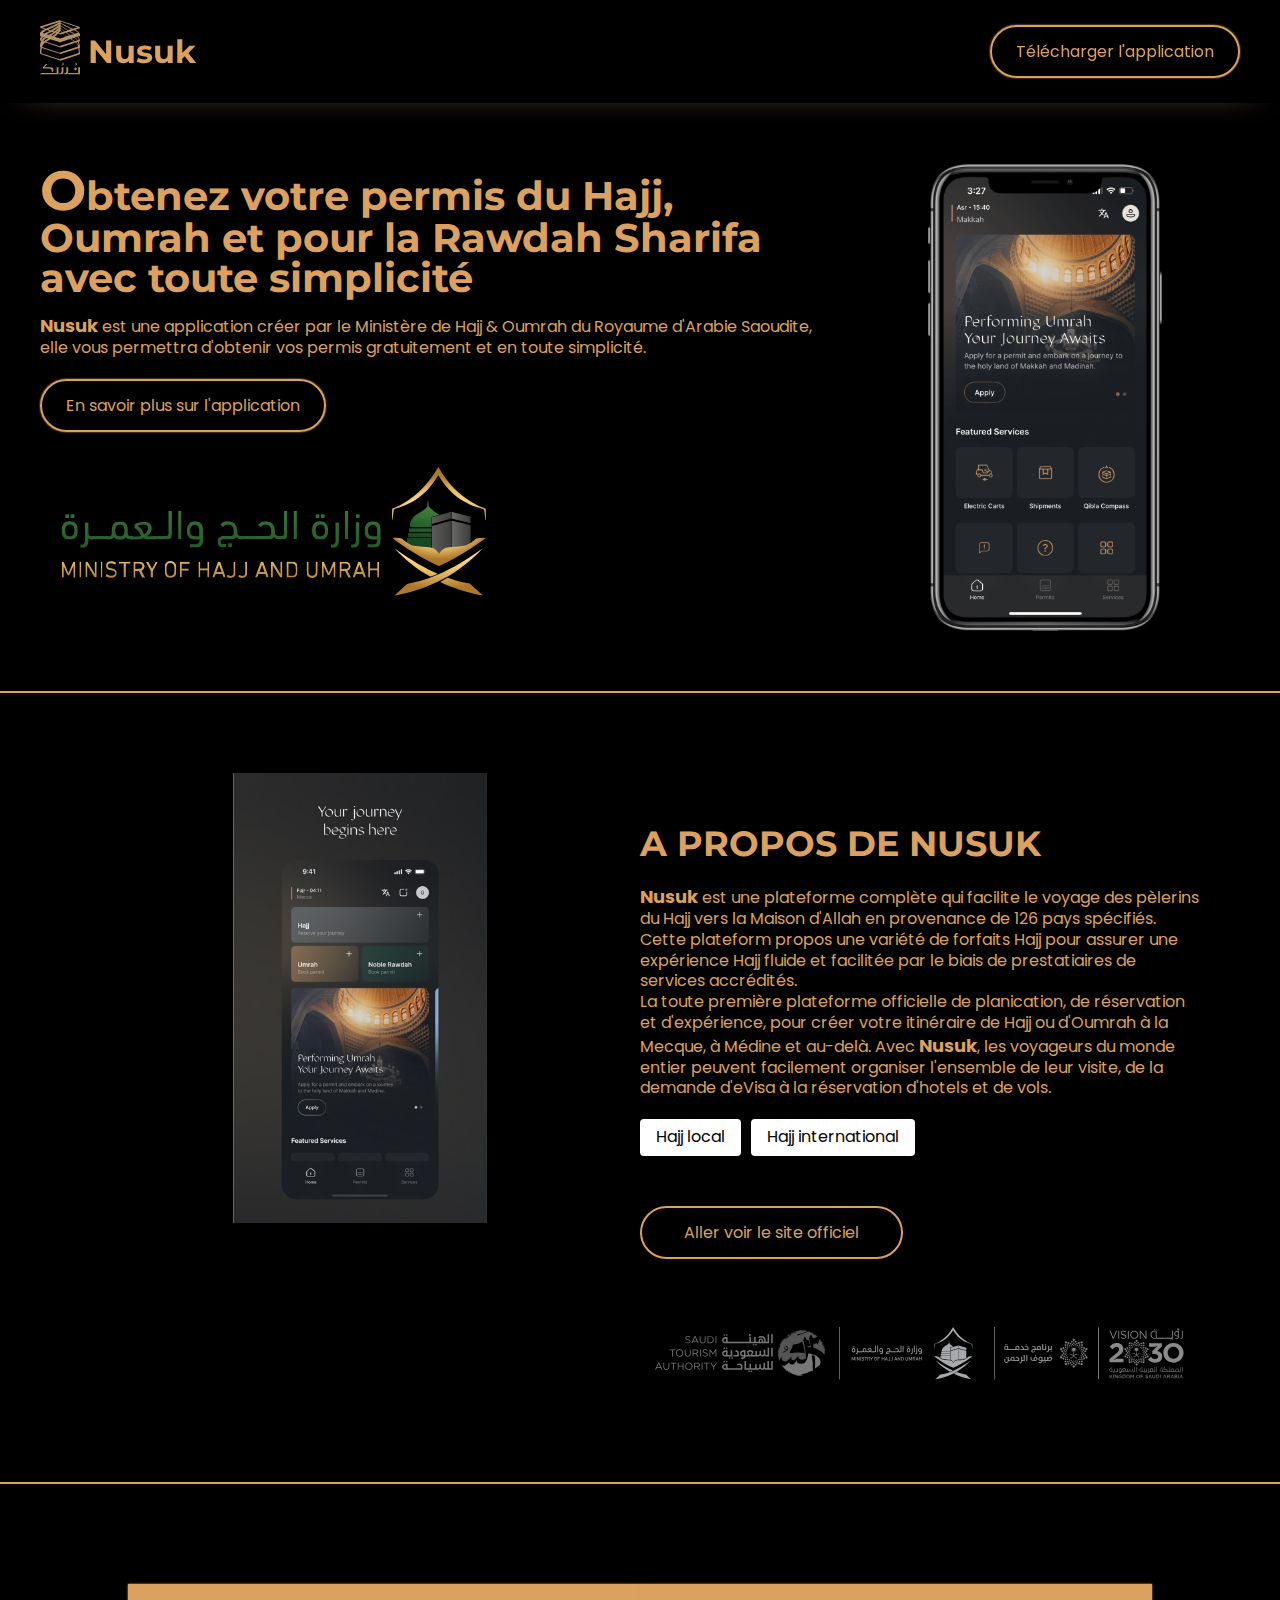
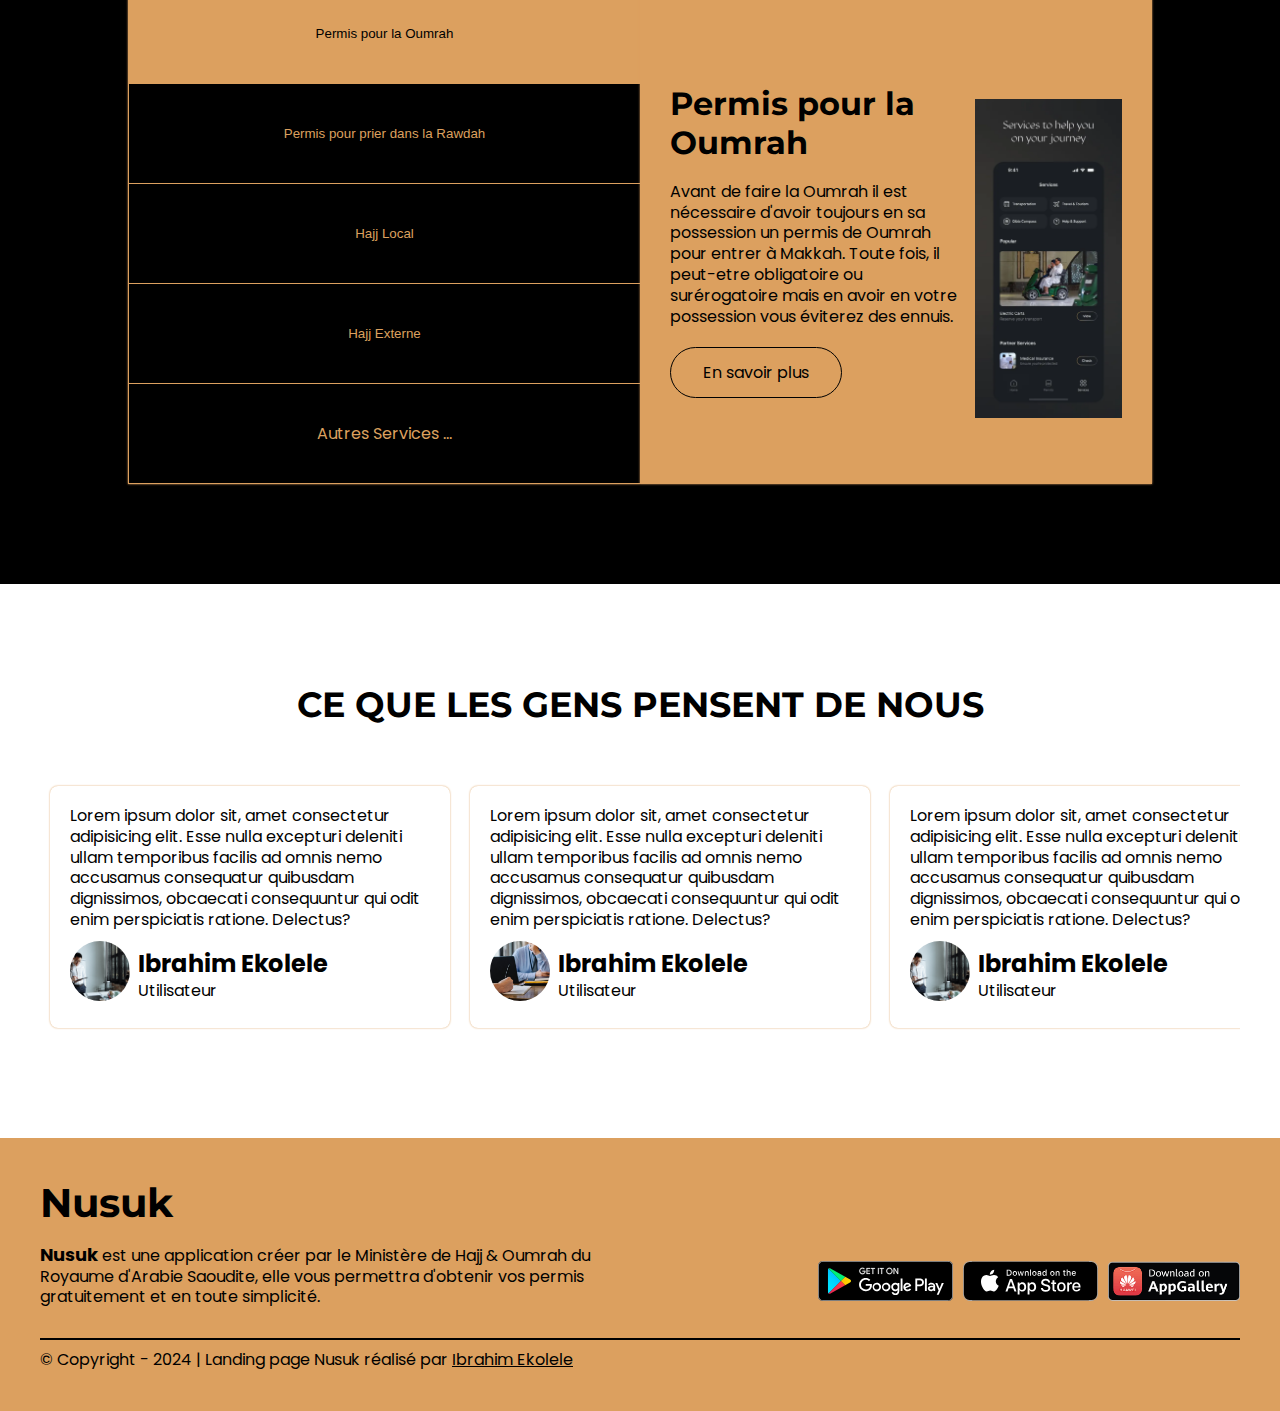
==== commit 64937357: "Réalisation du footer" ====
--- a/index.html
+++ b/index.html
@@ -228,5 +228,40 @@
             </div>
         </section>
      </main>
+
+     <!-- Footer du site -->
+      <footer>
+            <div class="flex flex-footer">
+                <div class="flex2">
+                    <section>
+                        <h1>Nusuk</h1>
+                        <p><strong>Nusuk</strong> est une application créer par le Ministère de Hajj & Oumrah du Royaume d'Arabie Saoudite, elle vous permettra d'obtenir vos permis gratuitement et en toute simplicité.</p>
+                    </section>
+                </div>
+                <div class="flex1">
+                    <div class="flex flex-download-app">
+                        <div>
+                            <a href="https://play.google.com/store/apps/details?id=com.moh.nusukapp" target="_blank">
+                                <img src="images/Google_Play_f92f12eebf.svg" alt="playstore">
+                            </a>
+                        </div>
+                        <div>
+                            <a href="https://apps.apple.com/sa/app/nusuk-%D9%86%D8%B3%D9%83/id6469515422" target="_blank">
+                                <img src="images/Apple_Store_35e1e6ef07.svg" alt="apple store">
+                            </a>
+                        </div>
+                        <div>
+                            <a href="https://appgallery.huawei.com/app/C109925603" target="_blank">
+                                <img src="images/App_Gallery_8a1ab976db.png" alt="app gallery">
+                            </a>
+                        </div>
+                    </div>
+                </div>
+            </div>
+            <hr color="#000">
+            <div class="flex text-center">
+                <p>&copy; Copyright - 2024 | Landing page Nusuk réalisé par <a href="https://github.com/Ekoleleibrahim" target="_blank">Ibrahim Ekolele</a></p>
+            </div>
+      </footer>
 </body>
 </html>--- a/style.css
+++ b/style.css
@@ -184,7 +184,7 @@
     gap: 10px;
 }
 .flex-a-propos .ctn-content section .flex-section-content div{
-    background-color: var(--white);
+    background-color: #fff;
     padding: 8px 16px;
     border-radius: 4px;
 }
@@ -331,7 +331,42 @@
     border-radius: 50%;
 }
 
-
+/* Partie footer */
+footer{
+    padding: 40px;
+    background-color: var(--chocolat);
+}
+footer h1{
+    font-size: 2.5em;
+    margin-bottom: 16px;
+}
+footer .flex-footer{
+    gap: 100px;
+    margin-bottom: 30px;
+}
+footer .flex-footer div.flex2{
+    flex: 2;
+}
+footer .flex-footer div.flex1{
+    flex: 2;
+}
+footer .flex-footer div.flex1 .flex-download-app{
+    justify-content: end;
+    align-items: end;
+    gap: 10px;
+    height: 100%;
+}
+footer img{
+    height: 40px;
+}
+footer .text-center{
+    margin-top: 10px;
+    text-align: center;
+}
+footer .text-center a{
+    color: var(--black);
+    text-decoration: underline;
+}
 /* Lorsque la taille de l'écran de l'appareil sera 1024px ou moins, ces styles seront appliqués:*/
 @media (max-width: 1024px) {
     /* Section présentation */
@@ -434,4 +469,17 @@
         padding: 100px 20px;
     }
 
+    /* Partie footer */
+    footer{
+        padding: 20px 24px;
+    }
+    footer .flex-footer{
+        gap: 40px;
+        flex-direction: column;
+    }
+    footer .flex-footer div.flex1 .flex-download-app{
+        justify-content: center;
+        align-items: center;
+        height: auto;
+    }
 }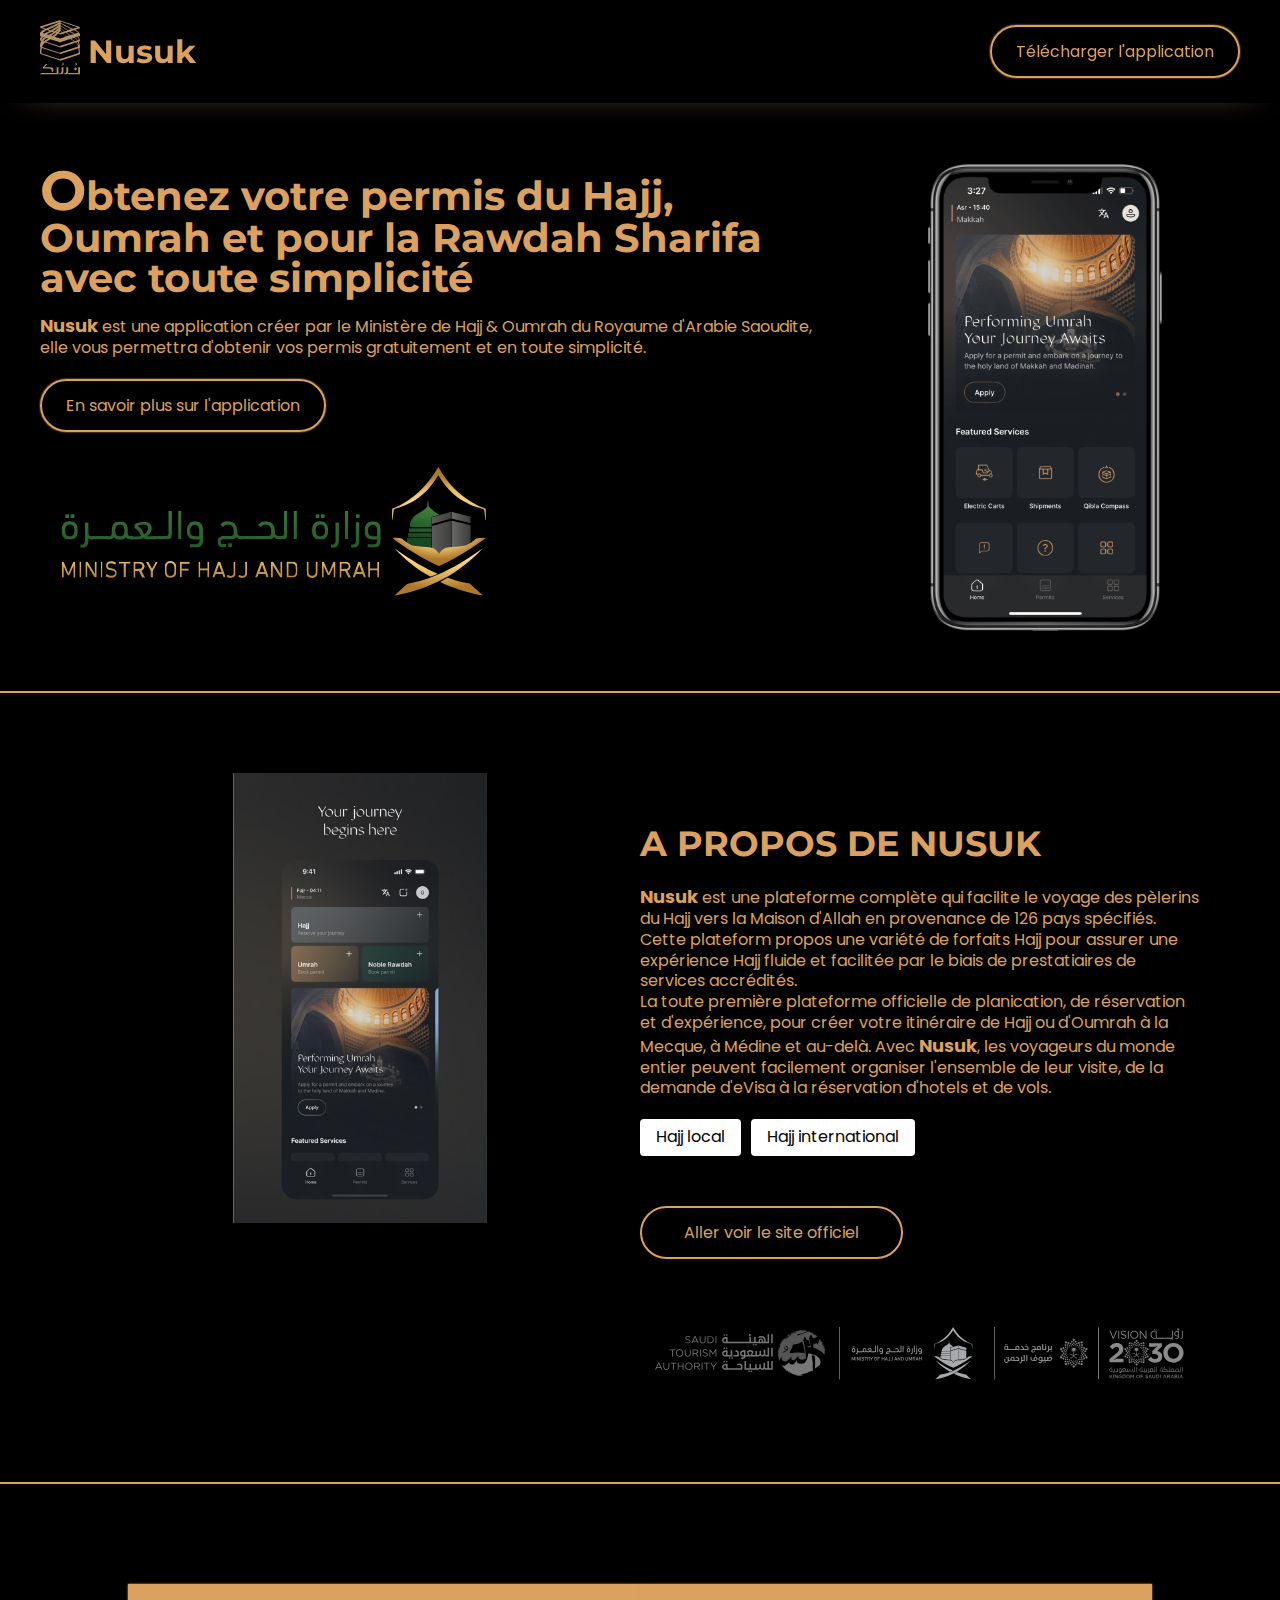
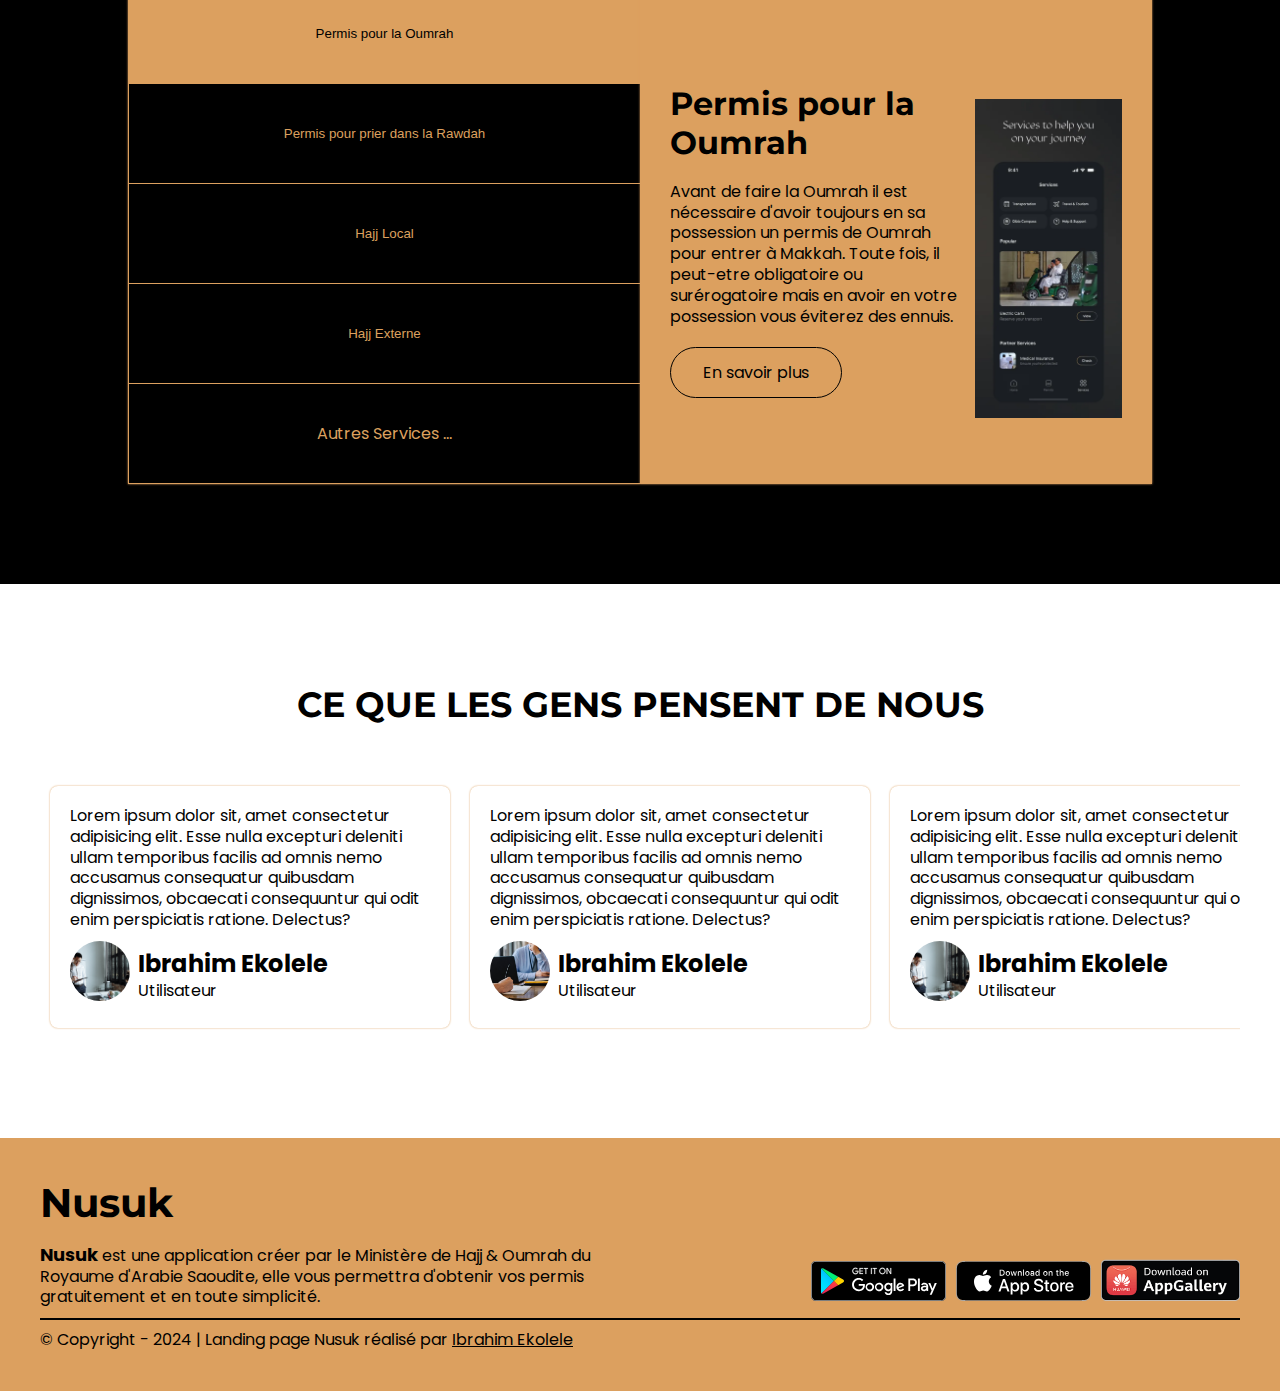
==== commit 793218d9: "Réalisation de la page download app" ====
--- a/index.html
+++ b/index.html
@@ -32,7 +32,7 @@
             </div>
             <div>
                 <div>
-                    <a href="#" class="download">Télécharger l'application</a>
+                    <a href="pages/download.html" class="download">Télécharger l'application</a>
                 </div>
             </div>
         </div>
@@ -252,14 +252,14 @@
                         </div>
                         <div>
                             <a href="https://appgallery.huawei.com/app/C109925603" target="_blank">
-                                <img src="images/App_Gallery_8a1ab976db.png" alt="app gallery">
+                                <img src="images/App_Gallery_8a1ab976db.png" alt="app gallery" height="42">
                             </a>
                         </div>
                     </div>
                 </div>
             </div>
             <hr color="#000">
-            <div class="flex text-center">
+            <div class="text-center">
                 <p>&copy; Copyright - 2024 | Landing page Nusuk réalisé par <a href="https://github.com/Ekoleleibrahim" target="_blank">Ibrahim Ekolele</a></p>
             </div>
       </footer>
--- a/style.css
+++ b/style.css
@@ -342,7 +342,7 @@
 }
 footer .flex-footer{
     gap: 100px;
-    margin-bottom: 30px;
+    margin-bottom: 10px;
 }
 footer .flex-footer div.flex2{
     flex: 2;
@@ -357,11 +357,10 @@
     height: 100%;
 }
 footer img{
-    height: 40px;
+    object-fit: contain;
 }
 footer .text-center{
     margin-top: 10px;
-    text-align: center;
 }
 footer .text-center a{
     color: var(--black);
@@ -414,6 +413,12 @@
         height: 50px;
     }
 
+    /* Partie footer */
+    footer .flex-footer{
+        gap: 20px;
+        flex-direction: column;
+    }
+
     }
 
 /* Lorsque la taille de l'écran de l'appareil sera 640px ou moins, ces styles seront appliqués.*/
@@ -473,10 +478,6 @@
     footer{
         padding: 20px 24px;
     }
-    footer .flex-footer{
-        gap: 40px;
-        flex-direction: column;
-    }
     footer .flex-footer div.flex1 .flex-download-app{
         justify-content: center;
         align-items: center;
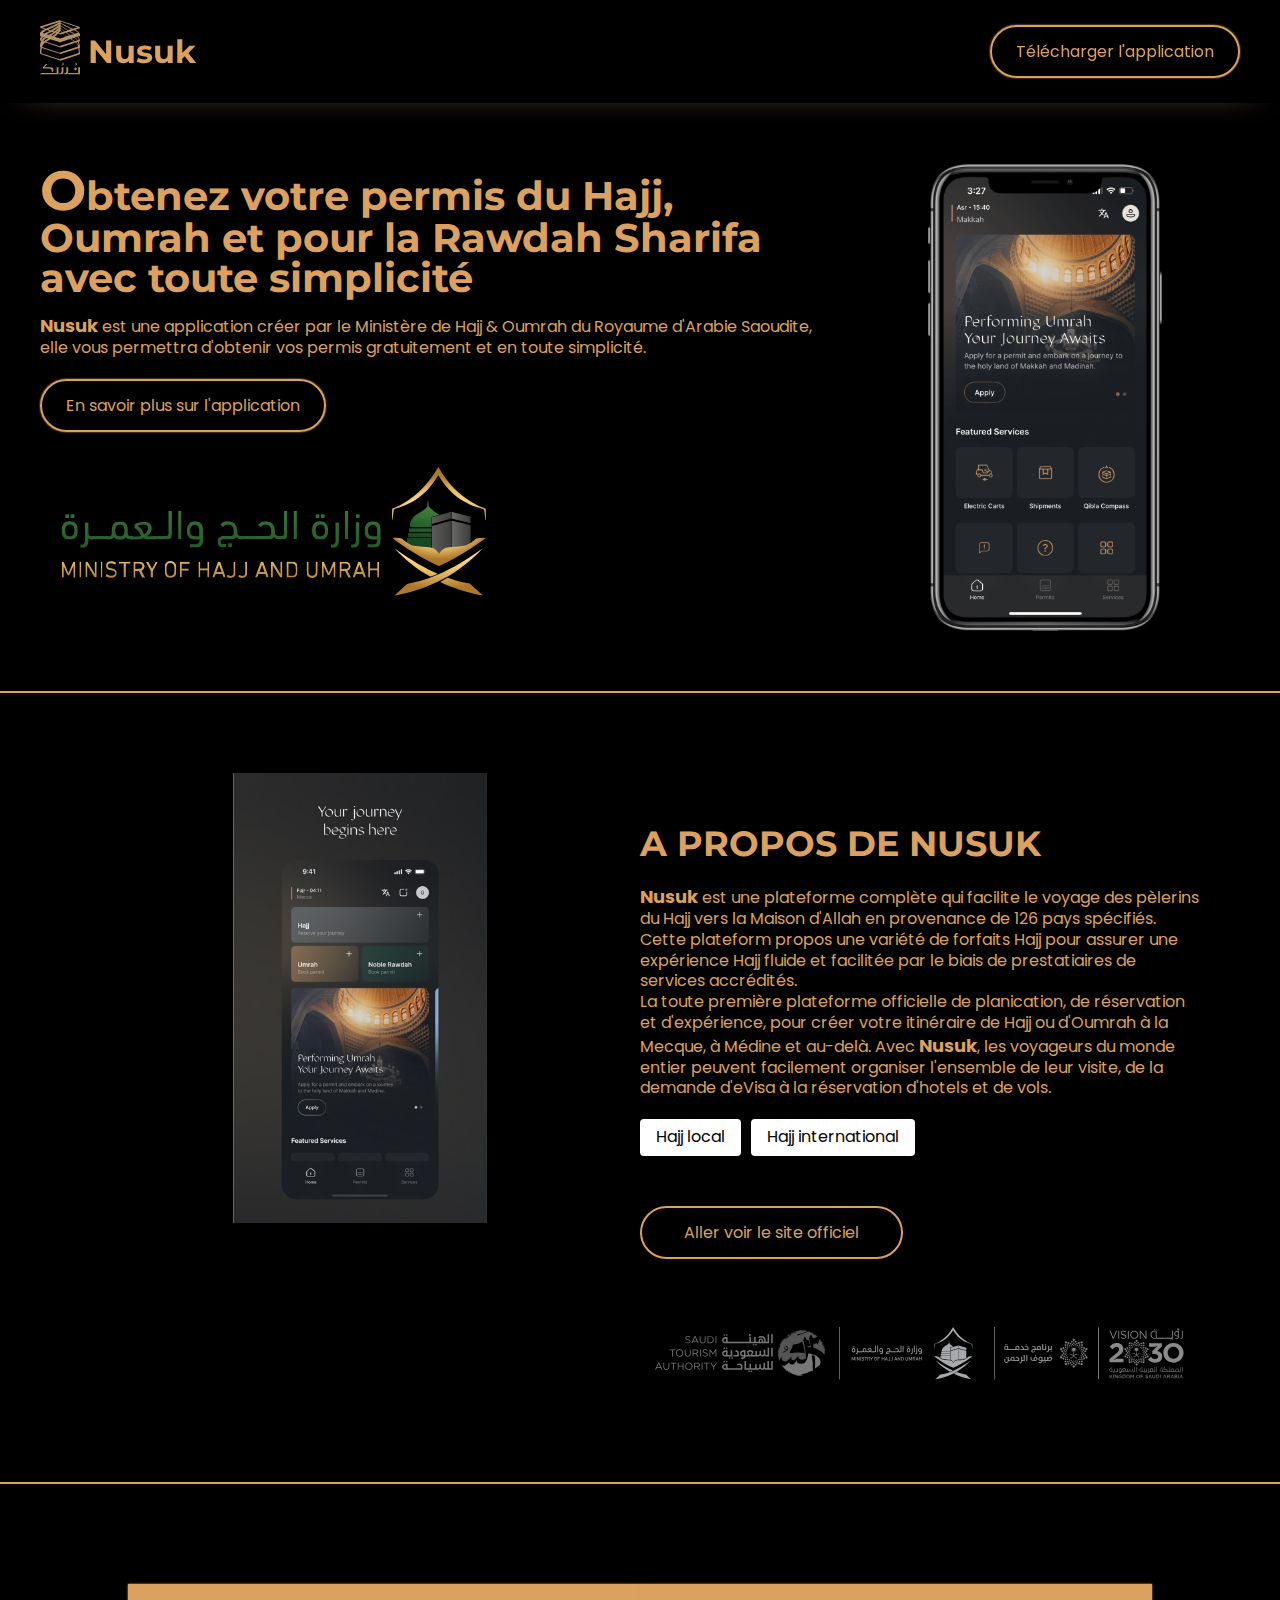
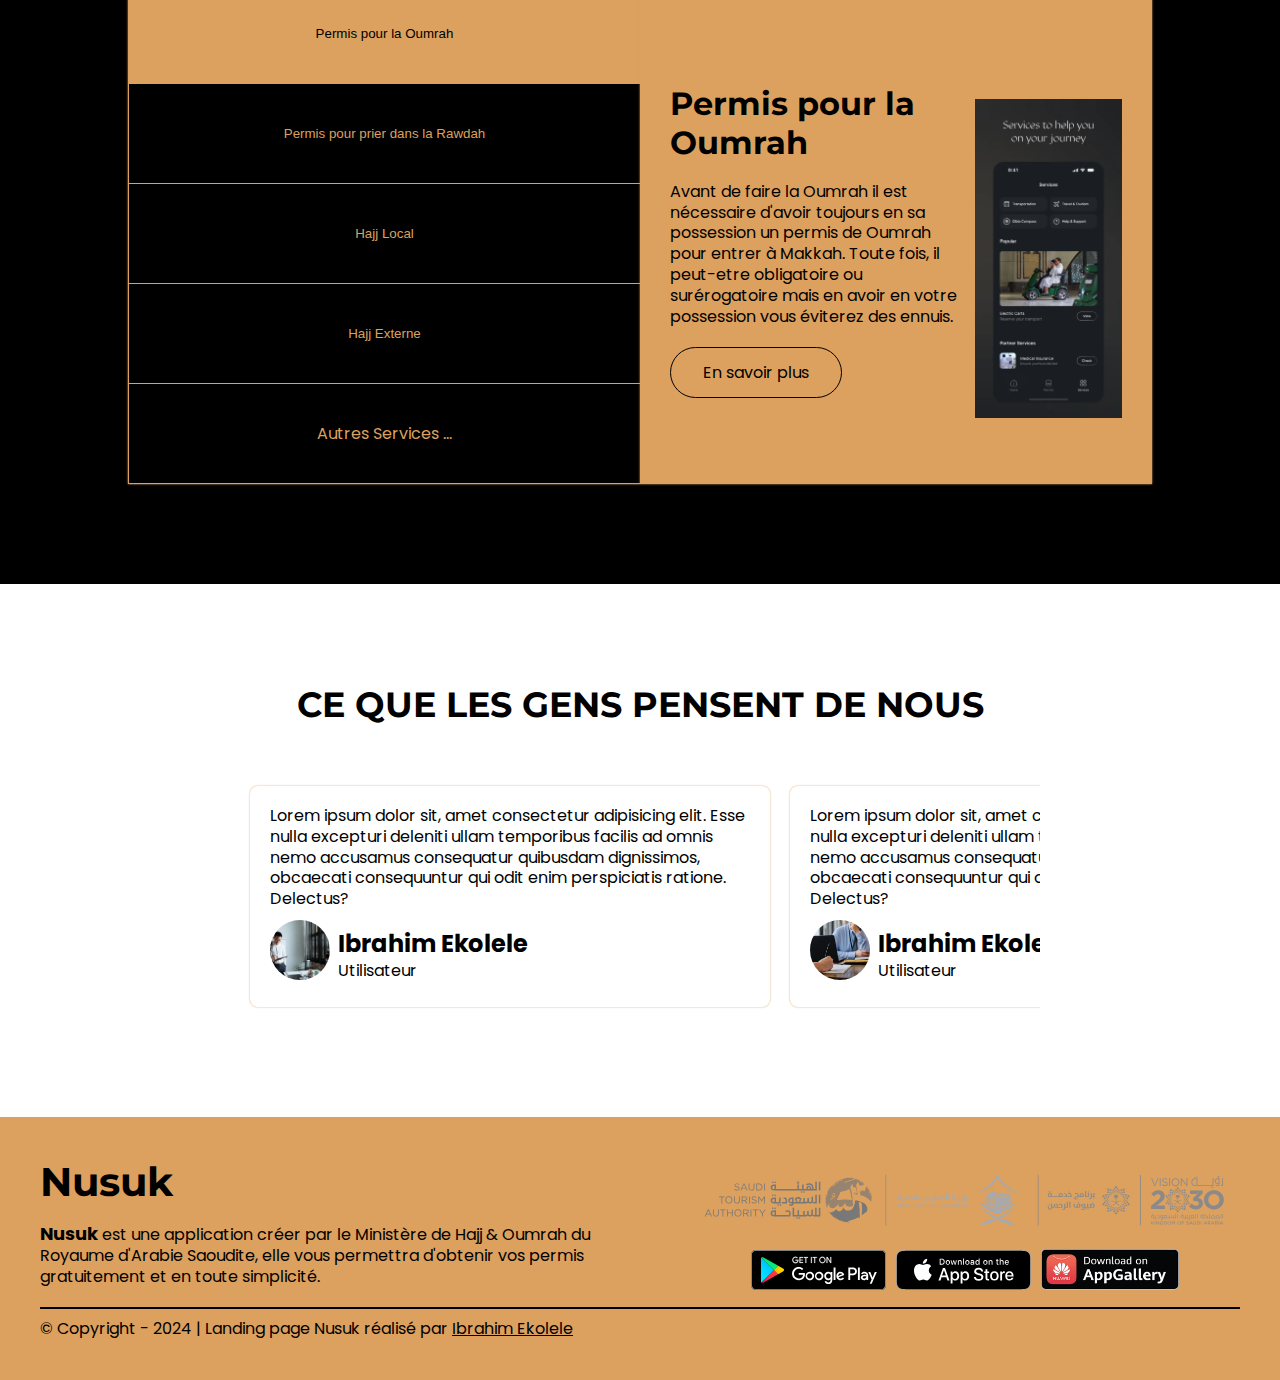
==== commit 6158d350: "Ajout des animations" ====
--- a/index.html
+++ b/index.html
@@ -9,7 +9,8 @@
     <meta property="og:url" content="https://ekoleleibrahim.github.io/landing-page-nusuk">
     <meta property="og:image" content="/images/Phone_EN_eab481bfc5.png">
     <title>Landing Page Nusuk</title>
-    <link rel="stylesheet" href="style.css">
+    <link rel="stylesheet" href="css/style.css">
+    <link rel="stylesheet" href="css/animation.css">
     <link rel="shortcut icon" href="images/nusuk_ar.svg" type="image/x-icon">
     <link rel="preconnect" href="https://fonts.googleapis.com">
     <link rel="preconnect" href="https://fonts.gstatic.com" crossorigin>
@@ -140,90 +141,92 @@
         <section id="section-feedbacks">
             <h1>Ce que les gens pensent de nous</h1>
 
-            <div class="grid">
-                <div class="flex-grow">
-                    <section>
-                        <p>Lorem ipsum dolor sit, amet consectetur adipisicing elit. Esse nulla excepturi deleniti ullam temporibus facilis ad omnis nemo accusamus consequatur quibusdam dignissimos, obcaecati consequuntur qui odit enim perspiciatis ratione. Delectus?</p>
-                        <div class="flex flex-profil">
-                            <div>
-                                <img src="images/blog1.jpg" alt="employés">
-                            </div>
-                            <div>
-                                <h2>Ibrahim Ekolele</h2>
-                                <p>Utilisateur</p>
-                            </div>
-                        </div>
-                    </section>
-                </div>
-                <div class="flex-grow">
-                    <section>
-                        <p>Lorem ipsum dolor sit, amet consectetur adipisicing elit. Esse nulla excepturi deleniti ullam temporibus facilis ad omnis nemo accusamus consequatur quibusdam dignissimos, obcaecati consequuntur qui odit enim perspiciatis ratione. Delectus?</p>
-                        <div class="flex flex-profil">
-                            <div>
-                                <img src="images/blog6-768x469.jpg" alt="employés">
-                            </div>
-                            <div>
-                                <h2>Ibrahim Ekolele</h2>
-                                <p>Utilisateur</p>
-                            </div>
-                        </div>
-                    </section>
-                </div>
-                <div class="flex-grow">
-                    <section>
-                        <p>Lorem ipsum dolor sit, amet consectetur adipisicing elit. Esse nulla excepturi deleniti ullam temporibus facilis ad omnis nemo accusamus consequatur quibusdam dignissimos, obcaecati consequuntur qui odit enim perspiciatis ratione. Delectus?</p>
-                        <div class="flex flex-profil">
-                            <div>
-                                <img src="images/blog1.jpg" alt="employés">
-                            </div>
-                            <div>
-                                <h2>Ibrahim Ekolele</h2>
-                                <p>Utilisateur</p>
-                            </div>
-                        </div>
-                    </section>
-                </div>
-                <div class="flex-grow">
-                    <section>
-                        <p>Lorem ipsum dolor sit, amet consectetur adipisicing elit. Esse nulla excepturi deleniti ullam temporibus facilis ad omnis nemo accusamus consequatur quibusdam dignissimos, obcaecati consequuntur qui odit enim perspiciatis ratione. Delectus?</p>
-                        <div class="flex flex-profil">
-                            <div>
-                                <img src="images/blog6-768x469.jpg" alt="employés">
-                            </div>
-                            <div>
-                                <h2>Ibrahim Ekolele</h2>
-                                <p>Utilisateur</p>
-                            </div>
-                        </div>
-                    </section>
-                </div>
-                <div class="flex-grow">
-                    <section>
-                        <p>Lorem ipsum dolor sit, amet consectetur adipisicing elit. Esse nulla excepturi deleniti ullam temporibus facilis ad omnis nemo accusamus consequatur quibusdam dignissimos, obcaecati consequuntur qui odit enim perspiciatis ratione. Delectus?</p>
-                        <div class="flex flex-profil">
-                            <div>
-                                <img src="images/blog1.jpg" alt="employés">
-                            </div>
-                            <div>
-                                <h2>Ibrahim Ekolele</h2>
-                                <p>Utilisateur</p>
-                            </div>
-                        </div>
-                    </section>
-                </div>
-                <div class="flex-grow">
-                    <section>
-                        <p>Lorem ipsum dolor sit, amet consectetur adipisicing elit. Esse nulla excepturi deleniti ullam temporibus facilis ad omnis nemo accusamus consequatur quibusdam dignissimos, obcaecati consequuntur qui odit enim perspiciatis ratione. Delectus?</p>
-                        <div class="flex flex-profil">
-                            <div>
-                                <img src="images/blog6-768x469.jpg" alt="employés">
-                            </div>
-                            <div>
-                                <h2>Ibrahim Ekolele</h2>
-                                <p>Utilisateur</p>
-                            </div>
-                        </div>
-                    </section>
+            <div class="container-slider">
+                <div class="grid">
+                    <div class="flex-grow">
+                        <section>
+                            <p>Lorem ipsum dolor sit, amet consectetur adipisicing elit. Esse nulla excepturi deleniti ullam temporibus facilis ad omnis nemo accusamus consequatur quibusdam dignissimos, obcaecati consequuntur qui odit enim perspiciatis ratione. Delectus?</p>
+                            <div class="flex flex-profil">
+                                <div>
+                                    <img src="images/blog1.jpg" alt="employés">
+                                </div>
+                                <div>
+                                    <h2>Ibrahim Ekolele</h2>
+                                    <p>Utilisateur</p>
+                                </div>
+                            </div>
+                        </section>
+                    </div>
+                    <div class="flex-grow">
+                        <section>
+                            <p>Lorem ipsum dolor sit, amet consectetur adipisicing elit. Esse nulla excepturi deleniti ullam temporibus facilis ad omnis nemo accusamus consequatur quibusdam dignissimos, obcaecati consequuntur qui odit enim perspiciatis ratione. Delectus?</p>
+                            <div class="flex flex-profil">
+                                <div>
+                                    <img src="images/blog6-768x469.jpg" alt="employés">
+                                </div>
+                                <div>
+                                    <h2>Ibrahim Ekolele</h2>
+                                    <p>Utilisateur</p>
+                                </div>
+                            </div>
+                        </section>
+                    </div>
+                    <div class="flex-grow">
+                        <section>
+                            <p>Lorem ipsum dolor sit, amet consectetur adipisicing elit. Esse nulla excepturi deleniti ullam temporibus facilis ad omnis nemo accusamus consequatur quibusdam dignissimos, obcaecati consequuntur qui odit enim perspiciatis ratione. Delectus?</p>
+                            <div class="flex flex-profil">
+                                <div>
+                                    <img src="images/blog1.jpg" alt="employés">
+                                </div>
+                                <div>
+                                    <h2>Ibrahim Ekolele</h2>
+                                    <p>Utilisateur</p>
+                                </div>
+                            </div>
+                        </section>
+                    </div>
+                    <div class="flex-grow">
+                        <section>
+                            <p>Lorem ipsum dolor sit, amet consectetur adipisicing elit. Esse nulla excepturi deleniti ullam temporibus facilis ad omnis nemo accusamus consequatur quibusdam dignissimos, obcaecati consequuntur qui odit enim perspiciatis ratione. Delectus?</p>
+                            <div class="flex flex-profil">
+                                <div>
+                                    <img src="images/blog6-768x469.jpg" alt="employés">
+                                </div>
+                                <div>
+                                    <h2>Ibrahim Ekolele</h2>
+                                    <p>Utilisateur</p>
+                                </div>
+                            </div>
+                        </section>
+                    </div>
+                    <div class="flex-grow">
+                        <section>
+                            <p>Lorem ipsum dolor sit, amet consectetur adipisicing elit. Esse nulla excepturi deleniti ullam temporibus facilis ad omnis nemo accusamus consequatur quibusdam dignissimos, obcaecati consequuntur qui odit enim perspiciatis ratione. Delectus?</p>
+                            <div class="flex flex-profil">
+                                <div>
+                                    <img src="images/blog1.jpg" alt="employés">
+                                </div>
+                                <div>
+                                    <h2>Ibrahim Ekolele</h2>
+                                    <p>Utilisateur</p>
+                                </div>
+                            </div>
+                        </section>
+                    </div>
+                    <div class="flex-grow">
+                        <section>
+                            <p>Lorem ipsum dolor sit, amet consectetur adipisicing elit. Esse nulla excepturi deleniti ullam temporibus facilis ad omnis nemo accusamus consequatur quibusdam dignissimos, obcaecati consequuntur qui odit enim perspiciatis ratione. Delectus?</p>
+                            <div class="flex flex-profil">
+                                <div>
+                                    <img src="images/blog6-768x469.jpg" alt="employés">
+                                </div>
+                                <div>
+                                    <h2>Ibrahim Ekolele</h2>
+                                    <p>Utilisateur</p>
+                                </div>
+                            </div>
+                        </section>
+                    </div>
                 </div>
             </div>
         </section>
@@ -239,6 +242,9 @@
                     </section>
                 </div>
                 <div class="flex1">
+                    <div>
+                        <img src="images/footer_logo_en.svg" alt="ministere hajj">
+                    </div>
                     <div class="flex flex-download-app">
                         <div>
                             <a href="https://play.google.com/store/apps/details?id=com.moh.nusukapp" target="_blank">
--- a/css/style.css
+++ b/css/style.css
@@ -0,0 +1,487 @@
+/* sélecteurs globales*/
+*{
+    margin: 0;
+    padding: 0;
+    box-sizing: border-box;
+}
+
+body{
+    font-size: 16px;
+    font-family: 'Poppins', sans-serif;
+    background-color: var(--black);
+    max-width: 100%;
+}
+
+:root{
+    --black: #000;
+    --white: #fff;
+    /* --chocolat: #7b3f00; */
+    --chocolat: #dca05f;
+}
+
+h1{
+    font-family: 'Montserrat', 'Poppins', sans-serif;
+}
+
+a{
+    display: inline-block;
+    text-decoration: none;
+}
+
+p{
+    font-size: 16px;
+    line-height: 1.3;
+}
+
+img{
+    width: 100%;
+    object-fit: cover;
+}
+
+strong{
+    font-size: 18px;
+}
+
+.flex{
+    display: flex;
+}
+
+.grid{
+    display: grid;
+    grid-template-columns: 50% 50%;
+}
+
+#section-a-propos .flex-a-propos .ctn-content h1,
+/* #section-services .grid-services section h1, */
+#section-feedbacks h1{
+    font-size: 2.2em;
+    line-height: 1.2;
+    text-transform: uppercase;
+}
+#section-presentation .ctn-btn,
+.flex-section-services .ctn-btn a{
+    margin: 20px 0;
+}
+
+/* Header du site */
+header{
+    width: 100%;
+    padding: 20px 40px;
+    background-color: var(--black);
+    background-position: top center;
+    background-size: cover;
+    box-shadow: 0 10px 35px -29px var(--chocolat);
+    position: -webkit-sticky;
+    position: sticky;
+    top: 0;
+    z-index: 1;
+}
+header .flex-header{
+    justify-content: space-between;
+    align-items: center;
+}
+header .flex-header .flex-title{
+    gap: 8px;
+    align-items: center;
+}
+header .flex-header .flex-title img{
+    width: 40px;
+    height: auto;
+}
+header h1{
+    font-size: 2em;
+    color: var(--chocolat);
+}
+a.download{
+    border: 2px solid var(--chocolat);
+    padding: 12px 24px;
+    border-radius: 999px;
+    color: var(--chocolat);
+    box-shadow: 0 0 2px var(--chocolat);
+    transition: all 400ms ease-in-out;
+}
+a.download:hover{
+    background-color: var(--chocolat);
+    color: var(--black);
+}
+
+/* Section présentation */
+#section-presentation{
+    padding: 60px 40px;
+}
+#section-presentation .flex-section-presentation{
+    justify-content: space-between;
+    gap: 30px;
+}
+#section-presentation .content-grid{
+    flex: 2;
+}
+#section-presentation h1{
+    font-size: 2.5em;
+    line-height: 1;
+    margin-bottom: 16px;
+    color: var(--chocolat);
+}
+#section-presentation h1::first-letter{
+    font-size: 55px;
+}
+#section-presentation p{
+    color: var(--chocolat);
+}
+#section-presentation .ctn-btn a{
+    border: 2px solid var(--chocolat);
+    padding: 12px 24px;
+    border-radius: 999px;
+    color: var(--chocolat);
+    box-shadow: 0 0 2px var(--chocolat);
+    transition: all 400ms ease-in-out;
+}
+#section-presentation .ctn-btn a:hover{
+    background-color: var(--chocolat);
+    color: var(--black);
+}
+#section-presentation .content-image{
+    flex: 1;
+    justify-content: center;
+}
+#section-presentation img{
+    max-width: 60%;
+    width: 100%;
+    height: auto;
+}
+
+/* Section à propos */
+#section-a-propos{
+    padding: 80px;
+}
+
+#section-a-propos .flex-a-propos div:nth-child(1){
+    flex: 1;
+}
+#section-a-propos .flex-a-propos div:nth-child(1) img{
+    width: 100%;
+    height: 450px;
+    object-fit: contain;
+}
+#section-a-propos .flex-a-propos .ctn-content{
+    flex: 1;
+}
+#section-a-propos .flex-a-propos .ctn-content h1{
+    font-size: 2.2em;
+    line-height: 1.2;
+    color: var(--chocolat);
+    margin: 50px 0 20px 0;
+}
+#section-a-propos .flex-a-propos .ctn-content p{
+    color: var(--chocolat);
+}
+.flex-a-propos .ctn-content .flex-section-content{
+    margin-top: 20px;
+    display: inline-flex;
+    gap: 10px;
+}
+.flex-a-propos .ctn-content section .flex-section-content div{
+    background-color: #fff;
+    padding: 8px 16px;
+    border-radius: 4px;
+}
+.flex-section-content div p{
+    color: var(--black)!important;
+}
+#section-a-propos .ctn-btn{
+    margin: 50px 0;
+}
+#section-a-propos .ctn-btn a{
+    border: 2px solid var(--chocolat);
+    padding: 12px 42px;
+    border-radius: 999px;
+    color: var(--chocolat);
+    box-shadow: 0 0 1px var(--black);
+    transition: all 400ms ease-in-out;
+}
+#section-a-propos .ctn-btn a:hover{
+    background-color: var(--chocolat);
+    color: var(--black);
+}
+
+/* Section services */
+#section-services{
+    padding: 100px 40px;
+    background-color: url(images/banniere1.jpg);
+    background-size: cover;
+}
+#section-services .grid-services{
+    max-width: 1024px;
+    width: 100%;
+    margin: 0 auto;
+    box-shadow: 0 0 3px var(--black);
+}
+#section-services .grid-services .ctn-buttons .flex-services{
+    border-left: 1px solid var(--chocolat);
+    flex-direction: column; 
+    height: 100%;
+    box-shadow: 0 0 2px var(--chocolat);
+}
+.grid-services .ctn-buttons .flex-services button,
+.grid-services .ctn-buttons .flex-services a.no-border{
+    display: block;
+    width: 100%;
+    height: 100px;
+    outline: none;
+    border: none;
+    padding: 12px;
+    border-bottom: 1px solid var(--chocolat);
+    background-color: var(--black);
+    color: var(--chocolat);
+    text-align: center;
+    cursor: pointer;
+}
+.grid-services .ctn-buttons .flex-services button:hover,
+.grid-services .ctn-buttons .flex-services a.no-border:hover{
+    background-color: var(--chocolat);
+    color: var(--black);
+}
+.grid-services .ctn-buttons .flex-services button.active{
+    background-color: var(--chocolat);
+    color: var(--black);
+}
+.grid-services .ctn-buttons .flex-services .border-black:hover{
+    border-top: 1px solid var(--black);
+}
+.grid-services .ctn-buttons .flex-services a.no-border{
+    display: flex;
+    justify-content: center;
+    align-items: center;
+}
+#section-services .grid-services section{
+    background-color: var(--chocolat);
+    height: 100%;
+    padding: 100px 30px 0;
+    color: var(--black);
+    box-shadow: 0 0 2px var(--chocolat);
+}
+#section-services .grid-services section .flex-section-services{
+    justify-content: space-between;
+    gap: 10px;
+    
+}
+.grid-services section .flex-section-services div:nth-child(1){
+    flex: 2;
+}
+.grid-services section .flex-section-services div:nth-child(2){
+    flex: 1;
+}
+.grid-services section .flex-section-services div:nth-child(2) img{
+    height: 350px;
+    object-fit: contain;
+}
+#section-services .grid-services section h1{
+    margin-bottom: 20px;
+}
+.flex-section-services .ctn-btn a{
+    display: inline-block;
+    color: var(--black);
+    border: 1px solid var(--black);
+    padding: 12px 32px;
+    border-radius: 999px;
+    transition: all 400ms ease-in-out;
+}
+.flex-section-services .ctn-btn a:hover{
+    background-color: var(--black);
+    color: var(--chocolat);
+}
+
+/* Section feedbacks */
+#section-feedbacks{
+    padding: 100px 40px;
+    background-color: var(--white);
+}
+#section-feedbacks h1{
+    text-align: center;
+    margin-bottom: 50px;
+}
+#section-feedbacks .container-slider{
+    max-width: 100%;
+    width: 800px;
+    margin: auto;
+    padding: 10px;
+    overflow-x: hidden;    
+}
+#section-feedbacks .grid{
+    display: flex;
+    gap: 20px;
+}
+#section-feedbacks .grid div.flex-grow{
+    flex-shrink: 0;
+    max-width: 100%;
+    width: 520px;
+}
+#section-feedbacks .grid section{
+    box-shadow: 0 0 2px var(--chocolat);
+    padding: 20px;
+    border-radius: 8px;
+}
+#section-feedbacks .grid section .flex-profil{
+    margin-top: 10px;
+    align-items: center;
+    gap: 8px;
+}
+#section-feedbacks .grid section .flex-profil img{
+    width: 60px;
+    height: 60px;
+    border-radius: 50%;
+}
+
+/* Partie footer */
+footer{
+    padding: 40px;
+    background-color: var(--chocolat);
+}
+footer h1{
+    font-size: 2.5em;
+    margin-bottom: 16px;
+}
+footer .flex-footer{
+    gap: 100px;
+    margin-bottom: 10px;
+}
+footer .flex-footer div.flex2{
+    flex: 2;
+}
+footer .flex-footer div.flex1{
+    flex: 2;
+}
+footer .flex-footer div.flex1 .flex-download-app{
+    justify-content: center;
+    align-items: end;
+    gap: 10px;
+    
+}
+footer img{
+    object-fit: contain;
+}
+footer .text-center{
+    margin-top: 10px;
+}
+footer .text-center a{
+    color: var(--black);
+    text-decoration: underline;
+}
+/* Lorsque la taille de l'écran de l'appareil sera 1024px ou moins, ces styles seront appliqués:*/
+@media (max-width: 1024px) {
+    /* Section présentation */
+    #section-presentation .flex-section-presentation{
+        flex-direction: column;
+        justify-content: space-between;
+        gap: 30px;
+    }
+    #section-presentation .conten-center-small-screen{
+        text-align: center;
+    }
+
+    /* Section à propos */
+    #section-a-propos{
+        padding: 50px 30px;
+    }
+    #section-a-propos .flex-a-propos{
+        flex-direction: column;
+        gap: 30px;
+    }
+    #section-a-propos .flex-a-propos .ctn-content{
+        order: -1;
+    }
+    #section-a-propos .ctn-btn{
+        display: flex;
+        justify-content: center;
+    }
+
+    /* Section services */
+    #section-services .grid-services{
+        max-width: 1024px;
+        width: 100%;
+        grid-template-columns: 100%;
+        margin: 0 auto;
+    }
+    #section-services .grid-services section{
+        background-color: var(--chocolat);
+        height: 100%;
+        padding: 50px 30px;
+    }
+
+    /* Section services */
+    .grid-services .ctn-buttons .flex-services button,
+    .grid-services .ctn-buttons .flex-services a.no-border{
+        height: 50px;
+    }
+
+    /* Partie footer */
+    footer .flex-footer{
+        gap: 20px;
+        flex-direction: column;
+    }
+
+    }
+
+/* Lorsque la taille de l'écran de l'appareil sera 640px ou moins, ces styles seront appliqués.*/
+@media (max-width: 640px){
+    /* Header du site */
+    header{
+        padding: 20px;
+    }
+    header .flex-header{
+        flex-direction: column;
+        justify-content: space-between;
+        align-items: start;
+        
+    }
+    header .flex-header div:nth-child(2){
+        align-self: flex-end;
+    }
+        
+    /* Section présentation */
+    #section-presentation{
+        padding: 40px 20px;
+    }
+
+    /* Section à propos */
+    #section-a-propos{
+        padding: 40px 20px 60px;
+    }
+
+    /* Section services */
+    #section-services{
+        padding: 100px 20px;
+    }
+    #section-services .grid-services section {
+        padding: 50px 20px;
+    }
+    #section-services .grid-services section .flex-section-services{
+        flex-direction: column;
+        gap: 30px;
+    }
+    .grid-services .ctn-buttons .flex-services button,
+    .grid-services .ctn-buttons .flex-services a.no-border{
+        height: auto;
+    }
+    .grid-services .ctn-buttons .flex-services a.no-border{
+        border-bottom: 1px solid var(--white);
+    }
+    .flex-section-services .ctn-btn{
+        text-align: center;
+    }
+
+    /* Section feedbacks */
+    #section-feedbacks{
+        padding: 100px 20px;
+    }
+
+    /* Partie footer */
+    footer{
+        padding: 20px 24px;
+    }
+    footer .flex-footer div.flex1 .flex-download-app{
+        justify-content: center;
+        align-items: center;
+        height: auto;
+    }
+}--- a/css/animation.css
+++ b/css/animation.css
@@ -0,0 +1,94 @@
+/* Header du site */
+a.download{
+    -webkit-animation: shadow 10s ease-in-out 1s infinite;
+    animation: shadow 10s ease-in-out 1s infinite;
+}
+/* Section feebacks */
+#section-feedbacks .grid{
+    -webkit-animation: slider 10s ease-in-out 200ms infinite;
+    animation: slider 10s ease-in-out 200ms infinite;
+}
+
+@-webkit-keyframes shadow{
+    0%{
+        box-shadow: 0 0 0 #dca05f;
+    }
+    20%{
+        box-shadow: 0 0 15px #dca05f;
+    }
+    40%{
+        box-shadow: 0 0 0 #dca05f;
+    }
+    60%{
+        box-shadow: 0 0 15px #dca05f;
+    }
+    80%{
+        box-shadow: 0 0 0 #dca05f;
+    }
+    100%{
+        box-shadow: 0 0 15px #dca05f;
+    }
+}
+@keyframes shadow{
+    0%{
+        box-shadow: 0 0 0 #dca05f;
+    }
+    20%{
+        box-shadow: 0 0 15px #dca05f;
+    }
+    40%{
+        box-shadow: 0 0 0 #dca05f;
+    }
+    60%{
+        box-shadow: 0 0 15px #dca05f;
+    }
+    80%{
+        box-shadow: 0 0 0 #dca05f;
+    }
+    100%{
+        box-shadow: 0 0 15px #dca05f;
+    }
+}
+
+@-webkit-keyframes slider{
+    0%,10%{
+        transform: translateX(-70%);
+    }
+    20%,30%{
+        transform: translateX(-140%);
+    }
+    40%,50%{
+        transform: translateX(-210%);
+    }
+    60%,70%{
+        transform: translateX(-280%);
+    }
+    80%,90%{
+        transform: translateX(-350%);
+    }
+    100%{
+        transform: translateX(-420%);
+    }
+    
+}
+@keyframes slider{
+    0%,10%{
+        transform: translateX(-70%);
+    }
+    20%,30%{
+        transform: translateX(-140%);
+    }
+    40%,50%{
+        transform: translateX(-210%);
+    }
+    60%,70%{
+        transform: translateX(-280%);
+    }
+    80%,90%{
+        transform: translateX(-350%);
+    }
+    100%{
+        transform: translateX(-420%);
+    }
+    
+}